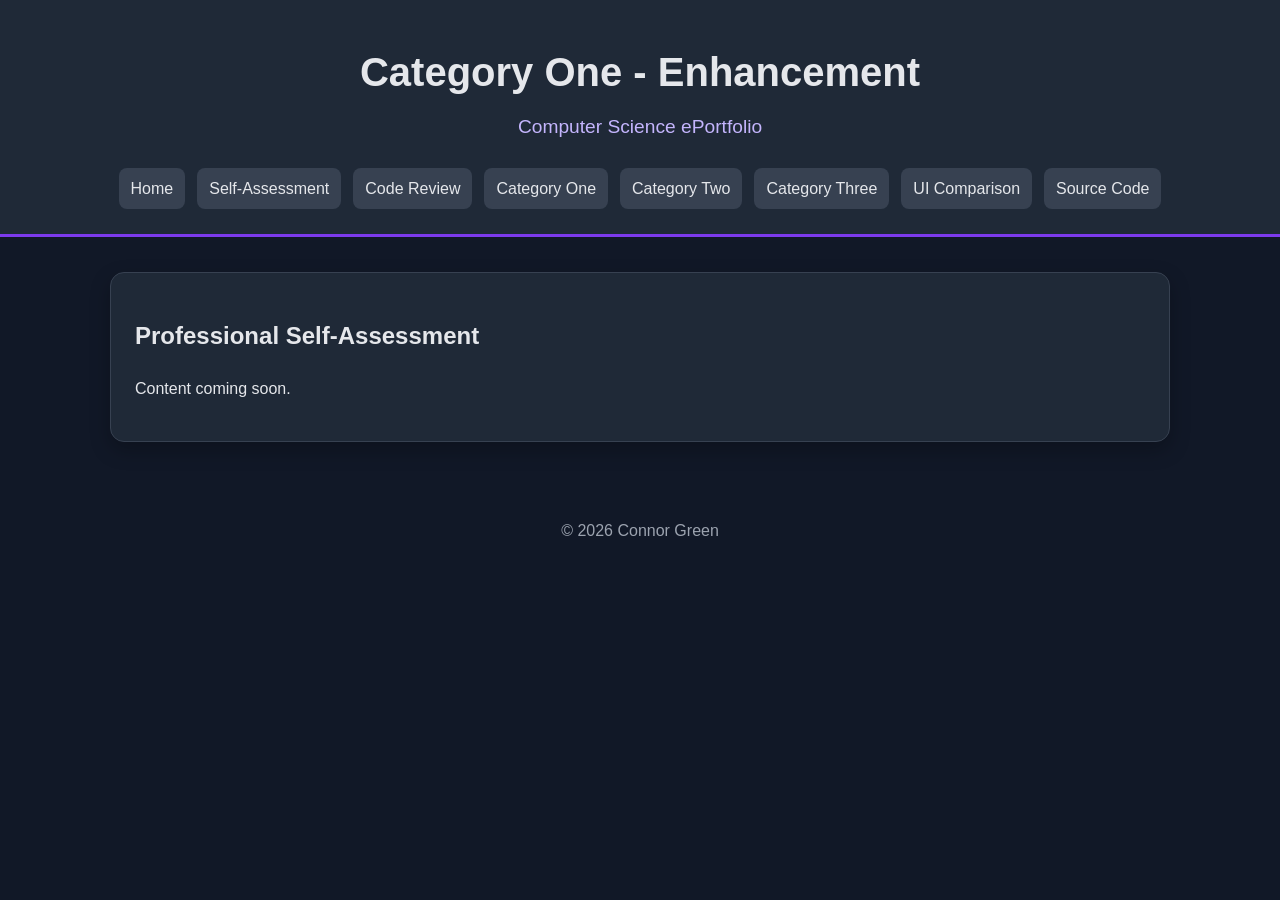
==== pages/category1.html @ 48baa5f6 "Start of ePortfolio site" ====
<!DOCTYPE html>
<html lang="en">
<head>
    <meta charset="UTF-8">
    <meta name="viewport" content="width=device-width, initial-scale=1.0">
    <title>Category One - Enhancement | Connor Green</title>
    <link rel="stylesheet" href="../assets/css/style.css">
</head>
<body>

<header class="site-header">
    <h1>Category One - Enhancement</h1>
    <p>Computer Science ePortfolio</p>

    <nav>
        <a href="../index.html">Home</a>
        <a href="self-assessment.html">Self-Assessment</a>
        <a href="code-review.html">Code Review</a>
        <a href="category1.html">Category One</a>
        <a href="category2.html">Category Two</a>
        <a href="category3.html">Category Three</a>
        <a href="ui-comparison.html">UI Comparison</a>
        <a href="source-code.html">Source Code</a>
    </nav>
</header>

<main class="container">
    <section class="card">
        <h2>Professional Self-Assessment</h2>

        <p>
            Content coming soon.
        </p>
    </section>
</main>

<footer>
    <p>&copy; 2026 Connor Green</p>
</footer>

</body>
</html>
---- assets/css/style.css ----
* {
    box-sizing: border-box;
}

body {
    margin: 0;
    font-family: Arial, Helvetica, sans-serif;
    background: #111827;
    color: #e5e7eb;
    line-height: 1.6;
}

.site-header {
    text-align: center;
    padding: 40px 20px 25px;
    background: #1f2937;
    border-bottom: 3px solid #7c3aed;
}

.site-header h1 {
    margin: 0;
    font-size: 2.5rem;
}

.site-header p {
    margin: 8px 0 25px;
    color: #c4b5fd;
    font-size: 1.2rem;
}

nav {
    display: flex;
    flex-wrap: wrap;
    justify-content: center;
    gap: 12px;
}

nav a {
    color: #e5e7eb;
    text-decoration: none;
    padding: 8px 12px;
    border-radius: 8px;
    background: #374151;
}

nav a:hover {
    background: #7c3aed;
}

.container {
    max-width: 1100px;
    margin: 0 auto;
    padding: 35px 20px;
}

.card {
    background: #1f2937;
    border: 1px solid #374151;
    border-radius: 14px;
    padding: 24px;
    box-shadow: 0 8px 20px rgba(0, 0, 0, 0.25);
}

.hero {
    margin-bottom: 28px;
}

.hero h2,
.card h3 {
    margin-top: 0;
    color: #c4b5fd;
}

.grid {
    display: grid;
    grid-template-columns: repeat(auto-fit, minmax(260px, 1fr));
    gap: 20px;
}

.link-card {
    color: #e5e7eb;
    text-decoration: none;
    transition: transform 0.2s ease, border-color 0.2s ease;
}

.link-card:hover {
    transform: translateY(-4px);
    border-color: #7c3aed;
}

footer {
    text-align: center;
    padding: 25px;
    color: #9ca3af;
}
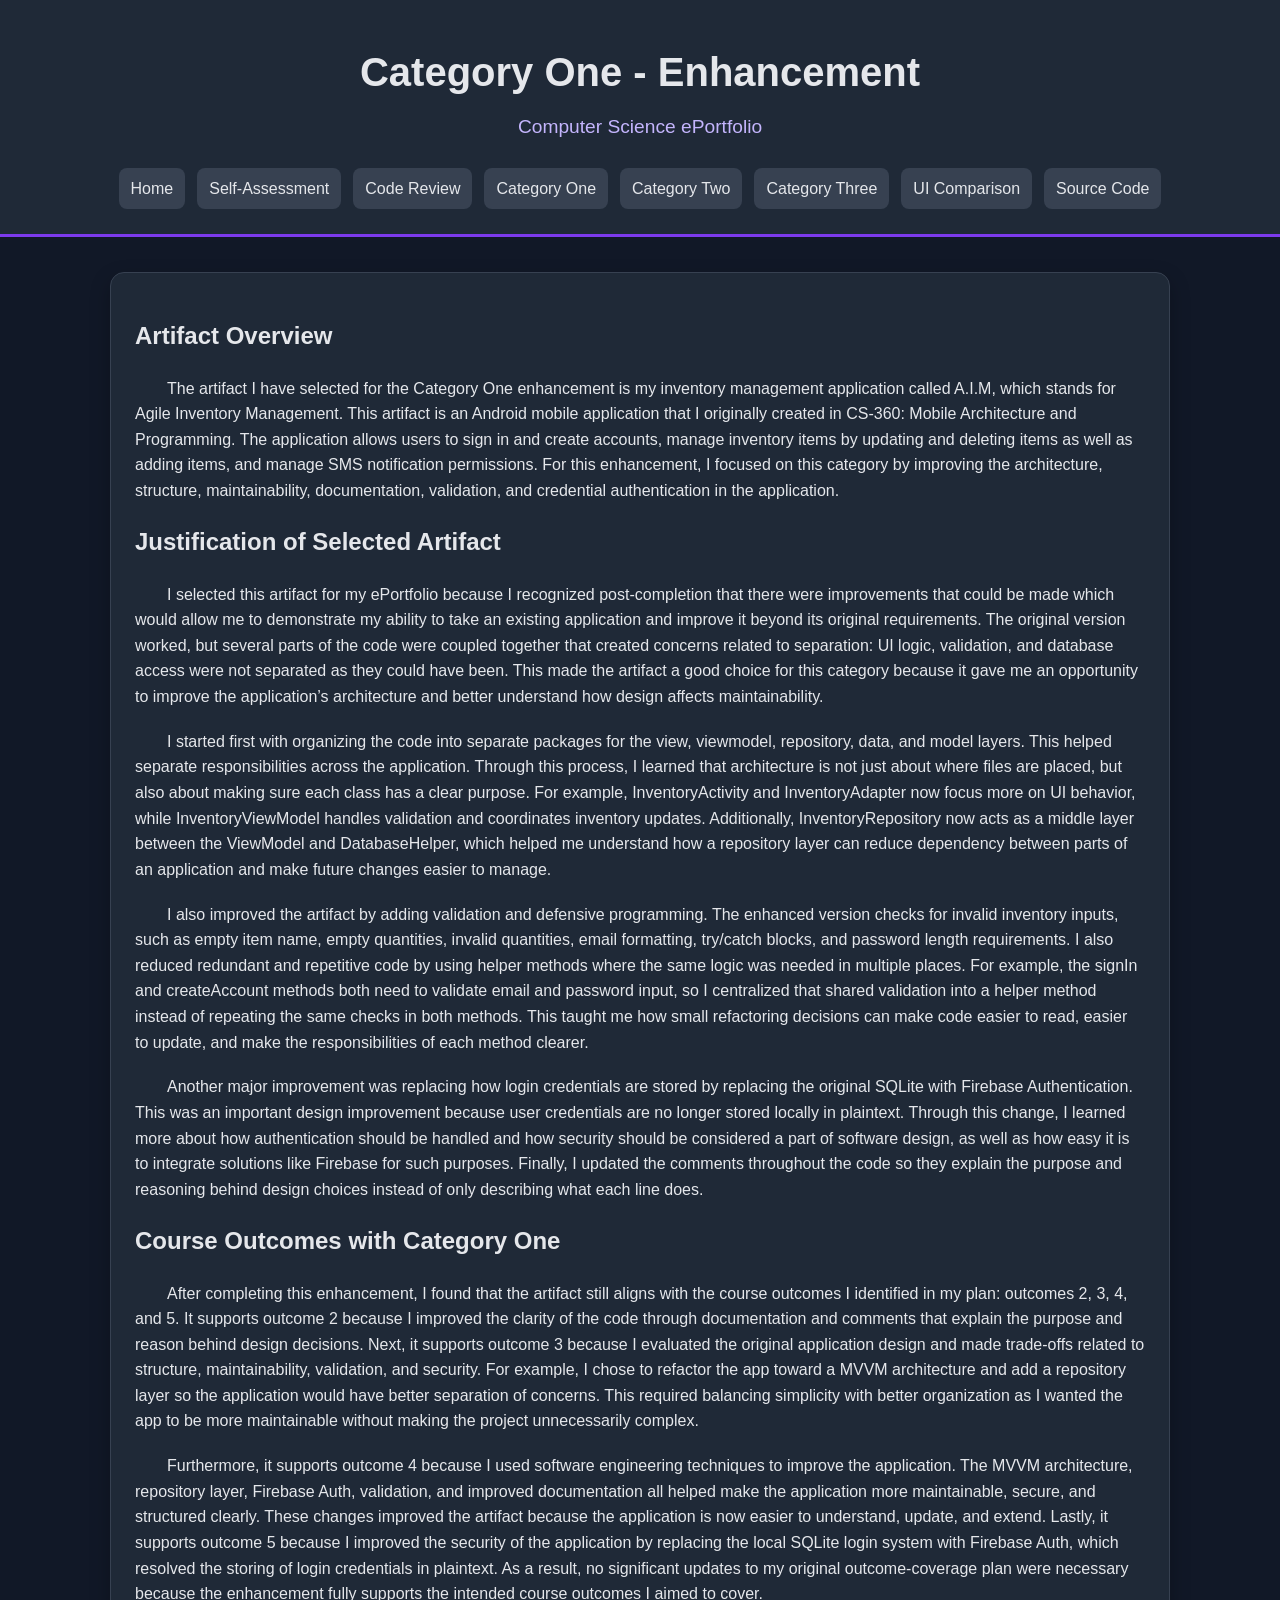
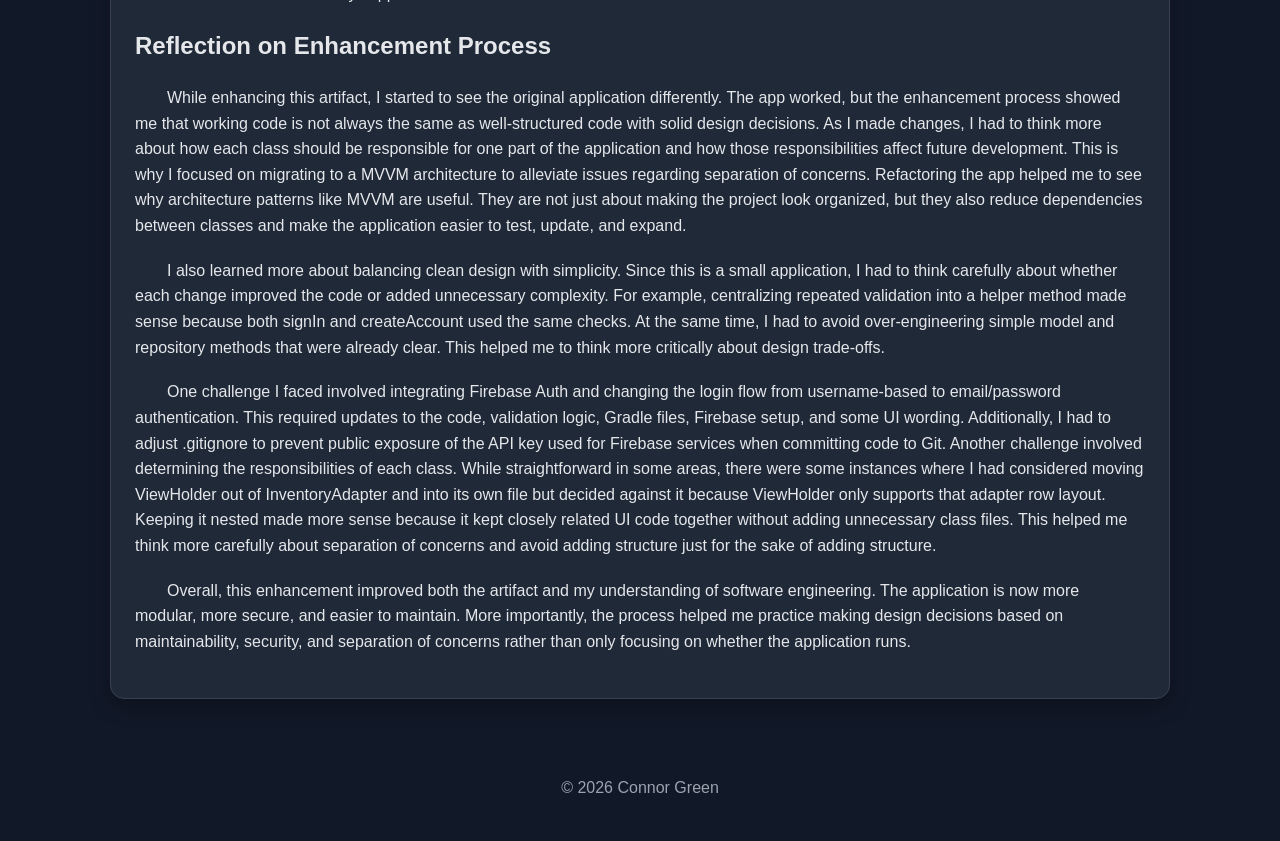
==== commit c40a6f28: "Published self-assessment, narrratives, code reivew, and source code." ====
--- a/pages/category1.html
+++ b/pages/category1.html
@@ -25,13 +25,63 @@
 </header>
 
 <main class="container">
+
     <section class="card">
-        <h2>Professional Self-Assessment</h2>
+
+        <h2>Artifact Overview</h2>
 
         <p>
-            Content coming soon.
+            The artifact I have selected for the Category One enhancement is my inventory management application called A.I.M, which stands for Agile Inventory Management. This artifact is an Android mobile application that I originally created in CS-360: Mobile Architecture and Programming. The application allows users to sign in and create accounts, manage inventory items by updating and deleting items as well as adding items, and manage SMS notification permissions. For this enhancement, I focused on this category by improving the architecture, structure, maintainability, documentation, validation, and credential authentication in the application.
         </p>
+
+        <h2>Justification of Selected Artifact</h2>
+
+        <p>
+            I selected this artifact for my ePortfolio because I recognized post-completion that there were improvements that could be made which would allow me to demonstrate my ability to take an existing application and improve it beyond its original requirements. The original version worked, but several parts of the code were coupled together that created concerns related to separation: UI logic, validation, and database access were not separated as they could have been. This made the artifact a good choice for this category because it gave me an opportunity to improve the application’s architecture and better understand how design affects maintainability.
+        </p>
+
+        <p>
+            I started first with organizing the code into separate packages for the view, viewmodel, repository, data, and model layers. This helped separate responsibilities across the application. Through this process, I learned that architecture is not just about where files are placed, but also about making sure each class has a clear purpose. For example, InventoryActivity and InventoryAdapter now focus more on UI behavior, while InventoryViewModel handles validation and coordinates inventory updates. Additionally, InventoryRepository now acts as a middle layer between the ViewModel and DatabaseHelper, which helped me understand how a repository layer can reduce dependency between parts of an application and make future changes easier to manage.
+        </p>
+
+        <p>
+            I also improved the artifact by adding validation and defensive programming. The enhanced version checks for invalid inventory inputs, such as empty item name, empty quantities, invalid quantities, email formatting, try/catch blocks, and password length requirements. I also reduced redundant and repetitive code by using helper methods where the same logic was needed in multiple places. For example, the signIn and createAccount methods both need to validate email and password input, so I centralized that shared validation into a helper method instead of repeating the same checks in both methods. This taught me how small refactoring decisions can make code easier to read, easier to update, and make the responsibilities of each method clearer.
+        </p>
+
+        <p>
+            Another major improvement was replacing how login credentials are stored by replacing the original SQLite with Firebase Authentication. This was an important design improvement because user credentials are no longer stored locally in plaintext. Through this change, I learned more about how authentication should be handled and how security should be considered a part of software design, as well as how easy it is to integrate solutions like Firebase for such purposes. Finally, I updated the comments throughout the code so they explain the purpose and reasoning behind design choices instead of only describing what each line does.
+        </p>
+
+        <h2>Course Outcomes with Category One</h2>
+
+        <p>
+            After completing this enhancement, I found that the artifact still aligns with the course outcomes I identified in my plan: outcomes 2, 3, 4, and 5. It supports outcome 2 because I improved the clarity of the code through documentation and comments that explain the purpose and reason behind design decisions. Next, it supports outcome 3 because I evaluated the original application design and made trade-offs related to structure, maintainability, validation, and security. For example, I chose to refactor the app toward a MVVM architecture and add a repository layer so the application would have better separation of concerns. This required balancing simplicity with better organization as I wanted the app to be more maintainable without making the project unnecessarily complex.
+        </p>
+
+        <p>
+            Furthermore, it supports outcome 4 because I used software engineering techniques to improve the application. The MVVM architecture, repository layer, Firebase Auth, validation, and improved documentation all helped make the application more maintainable, secure, and structured clearly. These changes improved the artifact because the application is now easier to understand, update, and extend. Lastly, it supports outcome 5 because I improved the security of the application by replacing the local SQLite login system with Firebase Auth, which resolved the storing of login credentials in plaintext. As a result, no significant updates to my original outcome-coverage plan were necessary because the enhancement fully supports the intended course outcomes I aimed to cover.
+        </p>
+
+        <h2>Reflection on Enhancement Process</h2>
+
+        <p>
+            While enhancing this artifact, I started to see the original application differently. The app worked, but the enhancement process showed me that working code is not always the same as well-structured code with solid design decisions. As I made changes, I had to think more about how each class should be responsible for one part of the application and how those responsibilities affect future development. This is why I focused on migrating to a MVVM architecture to alleviate issues regarding separation of concerns. Refactoring the app helped me to see why architecture patterns like MVVM are useful. They are not just about making the project look organized, but they also reduce dependencies between classes and make the application easier to test, update, and expand.
+        </p>
+
+        <p>
+            I also learned more about balancing clean design with simplicity. Since this is a small application, I had to think carefully about whether each change improved the code or added unnecessary complexity. For example, centralizing repeated validation into a helper method made sense because both signIn and createAccount used the same checks. At the same time, I had to avoid over-engineering simple model and repository methods that were already clear. This helped me to think more critically about design trade-offs.
+        </p>
+
+        <p>
+            One challenge I faced involved integrating Firebase Auth and changing the login flow from username-based to email/password authentication. This required updates to the code, validation logic, Gradle files, Firebase setup, and some UI wording. Additionally, I had to adjust .gitignore to prevent public exposure of the API key used for Firebase services when committing code to Git. Another challenge involved determining the responsibilities of each class. While straightforward in some areas, there were some instances where I had considered moving ViewHolder out of InventoryAdapter and into its own file but decided against it because ViewHolder only supports that adapter row layout. Keeping it nested made more sense because it kept closely related UI code together without adding unnecessary class files. This helped me think more carefully about separation of concerns and avoid adding structure just for the sake of adding structure.
+        </p>
+
+        <p>
+            Overall, this enhancement improved both the artifact and my understanding of software engineering. The application is now more modular, more secure, and easier to maintain. More importantly, the process helped me practice making design decisions based on maintainability, security, and separation of concerns rather than only focusing on whether the application runs.
+        </p>
+
     </section>
+
 </main>
 
 <footer>
--- a/assets/css/style.css
+++ b/assets/css/style.css
@@ -61,6 +61,11 @@
     box-shadow: 0 8px 20px rgba(0, 0, 0, 0.25);
 }
 
+.card p {
+    text-indent: 2em;
+    margin-bottom: 1.2em;
+}
+
 .hero {
     margin-bottom: 28px;
 }
@@ -92,4 +97,50 @@
     text-align: center;
     padding: 25px;
     color: #9ca3af;
+}
+
+a {
+    color: #60a5fa;
+}
+
+a:hover {
+    color: #93c5fd;
+}
+
+.image-comparison {
+    display: grid;
+    grid-template-columns: repeat(2, minmax(0, 1fr));
+    gap: 24px;
+    margin: 24px 0;
+}
+
+.single-image {
+    max-width: 480px;
+    margin: 24px auto;
+}
+
+figure {
+    margin: 0;
+    text-align: center;
+}
+
+figure img {
+    width: 100%;
+    max-height: 700px;
+    object-fit: contain;
+    border-radius: 12px;
+    border: 1px solid #374151;
+    background: #111827;
+}
+
+figcaption {
+    margin-top: 10px;
+    color: #c4b5fd;
+    font-weight: bold;
+}
+
+@media (max-width: 800px) {
+    .image-comparison {
+        grid-template-columns: 1fr;
+    }
 }
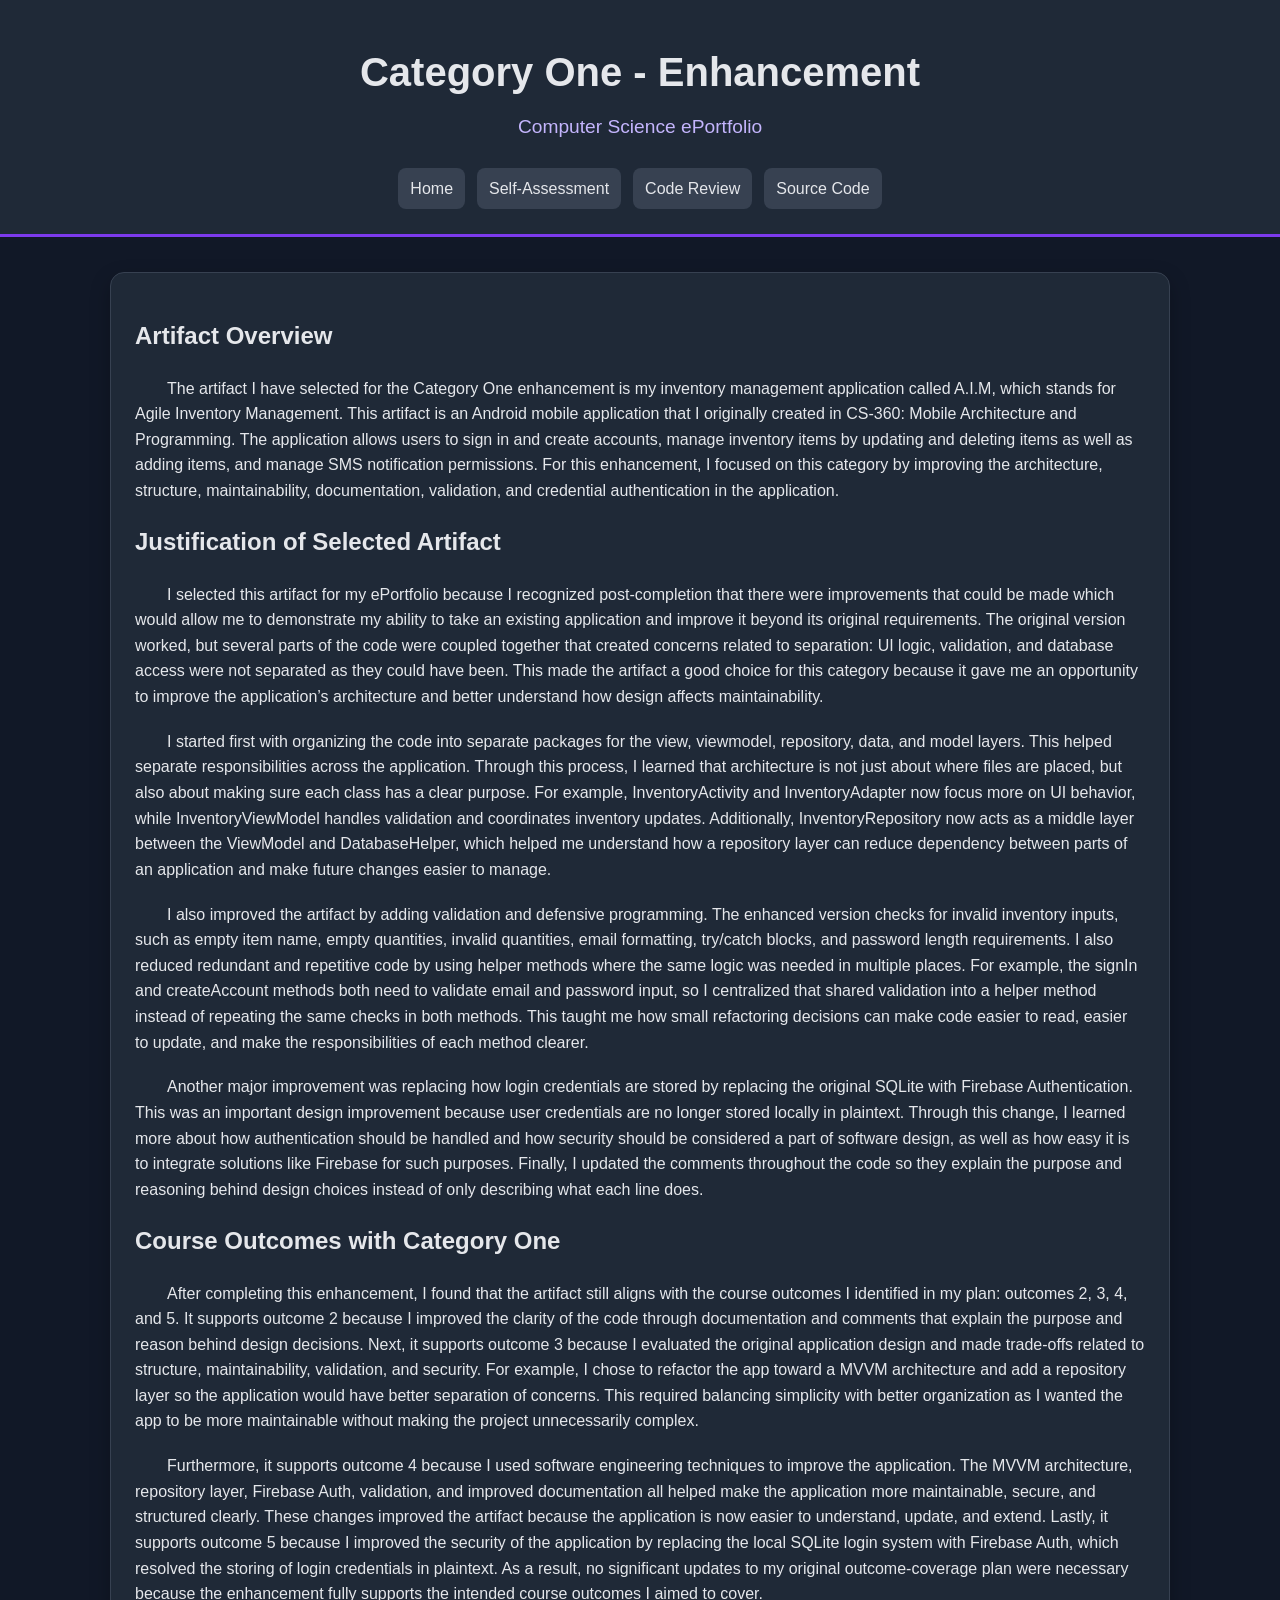
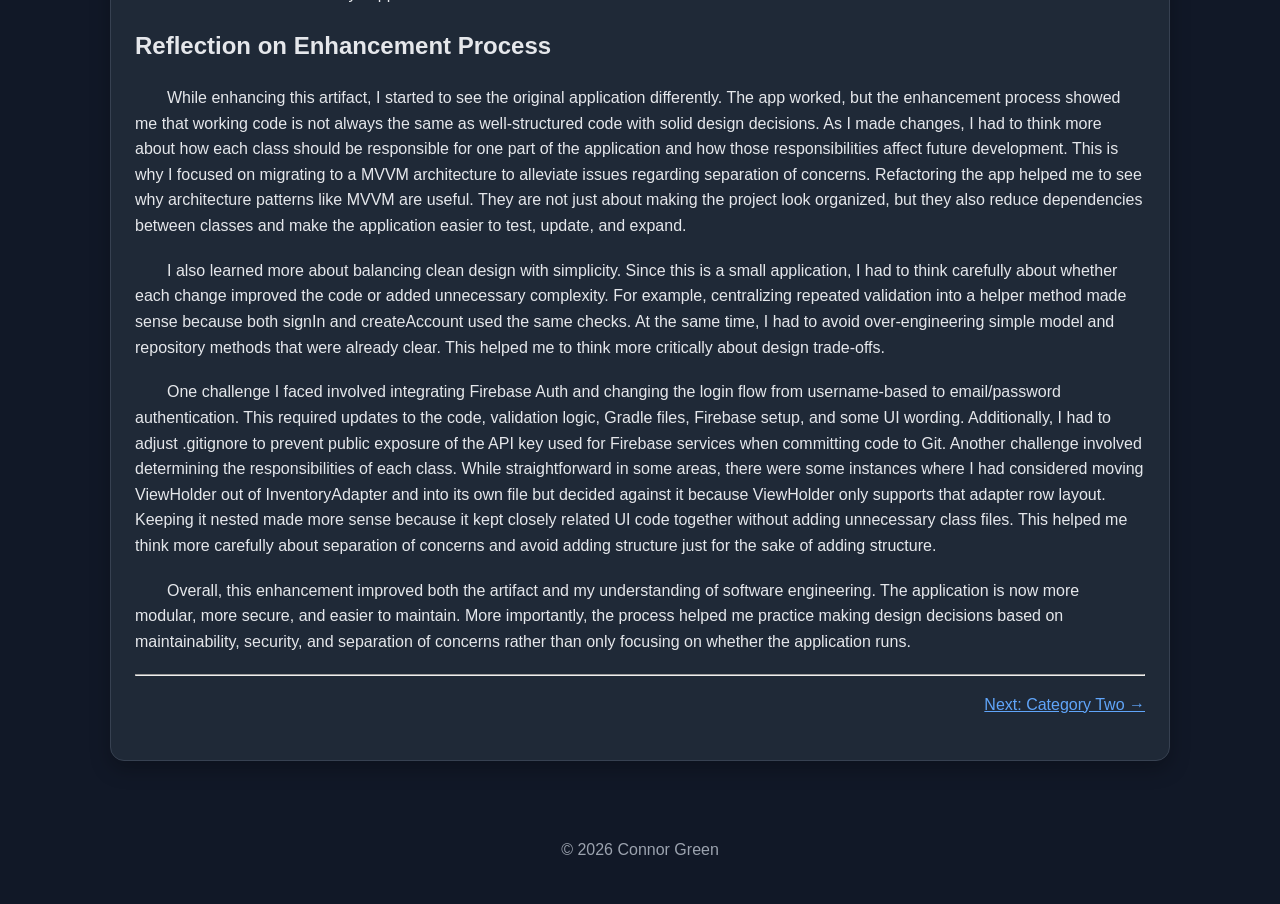
==== commit 4d61674e: "Changes to nav bar and page navigation" ====
--- a/pages/category1.html
+++ b/pages/category1.html
@@ -16,10 +16,6 @@
         <a href="../index.html">Home</a>
         <a href="self-assessment.html">Self-Assessment</a>
         <a href="code-review.html">Code Review</a>
-        <a href="category1.html">Category One</a>
-        <a href="category2.html">Category Two</a>
-        <a href="category3.html">Category Three</a>
-        <a href="ui-comparison.html">UI Comparison</a>
         <a href="source-code.html">Source Code</a>
     </nav>
 </header>
@@ -80,6 +76,12 @@
             Overall, this enhancement improved both the artifact and my understanding of software engineering. The application is now more modular, more secure, and easier to maintain. More importantly, the process helped me practice making design decisions based on maintainability, security, and separation of concerns rather than only focusing on whether the application runs.
         </p>
 
+        <hr>
+
+        <p style="text-align: right;">
+            <a href="category2.html">Next: Category Two →</a>
+        </p>
+
     </section>
 
 </main>
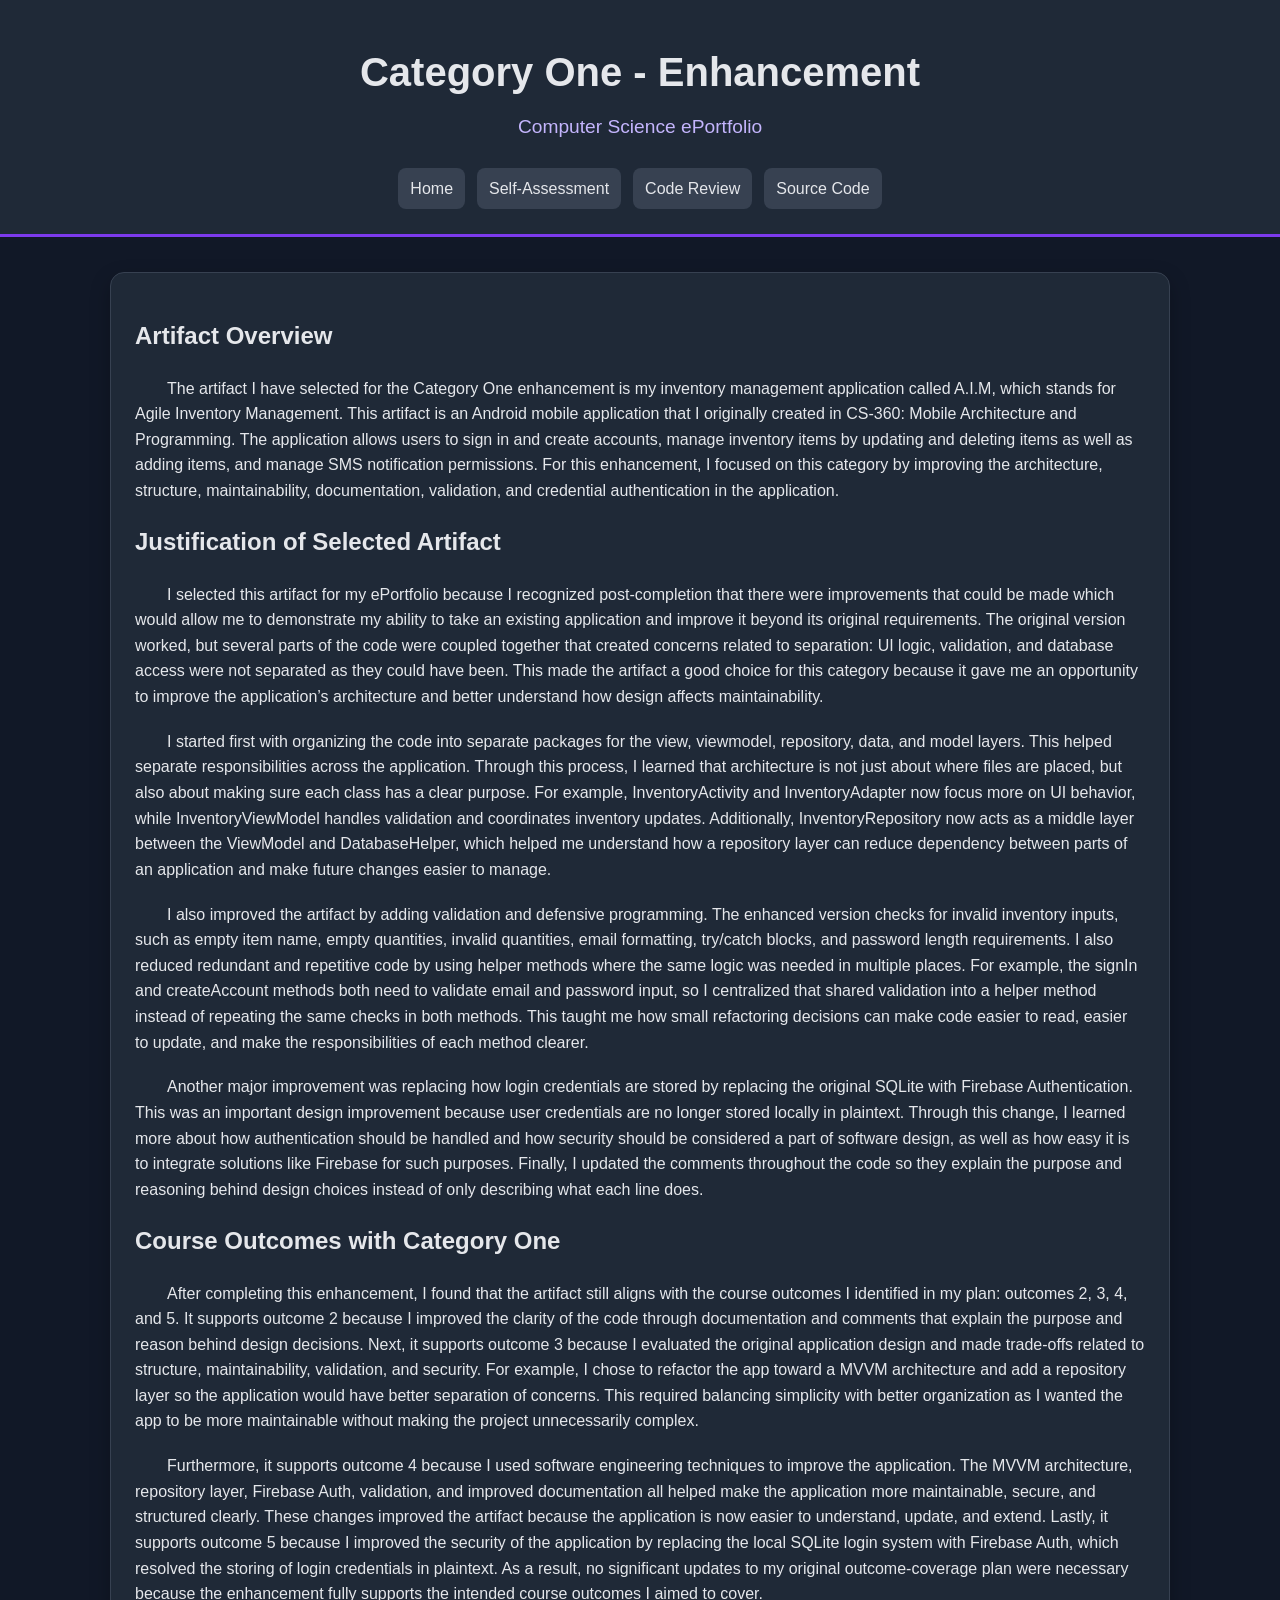
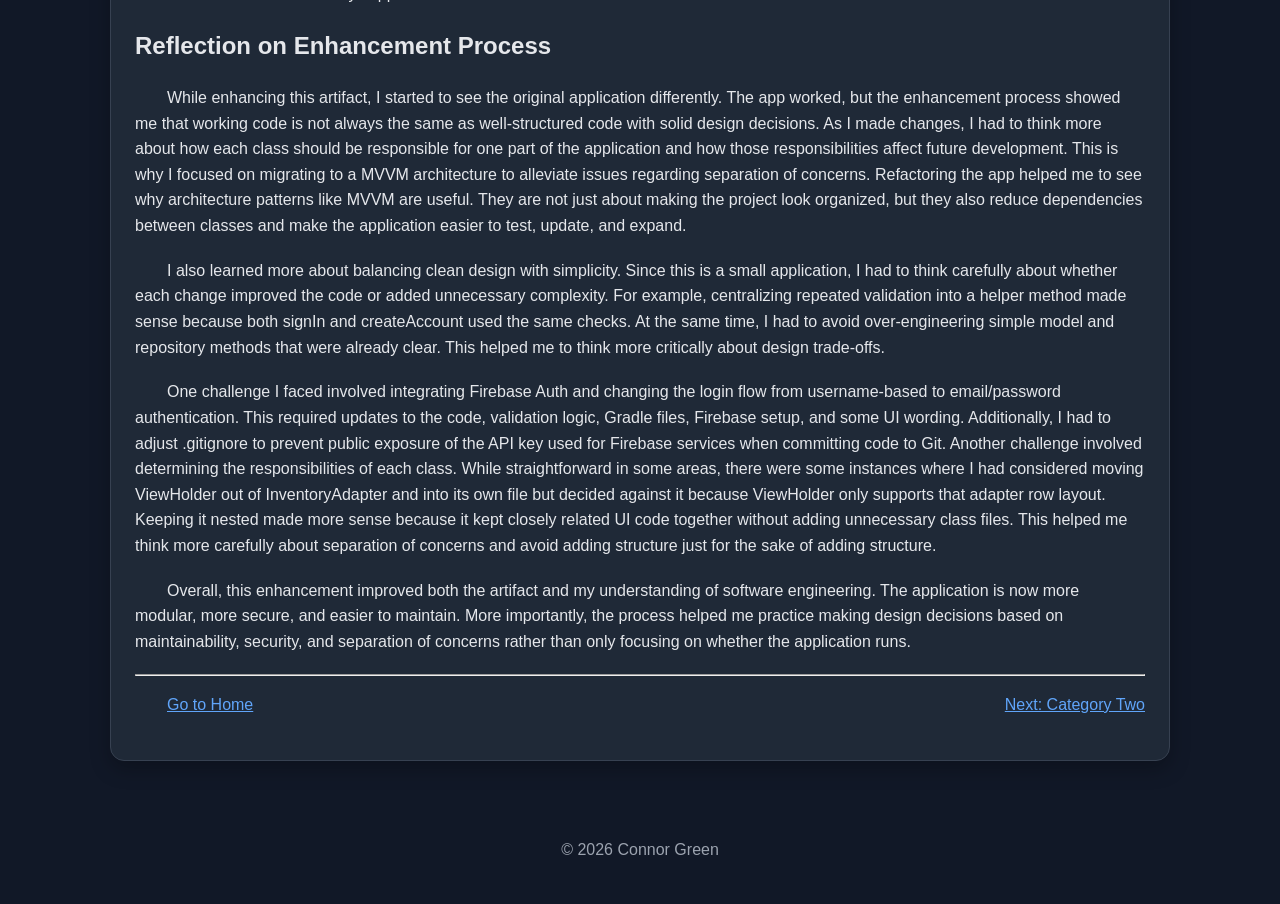
==== commit 139386b1: "More changes to navigations and general polishing" ====
--- a/pages/category1.html
+++ b/pages/category1.html
@@ -22,7 +22,7 @@
 
 <main class="container">
 
-    <section class="card">
+    <section class="card narrative">
 
         <h2>Artifact Overview</h2>
 
@@ -78,8 +78,9 @@
 
         <hr>
 
-        <p style="text-align: right;">
-            <a href="category2.html">Next: Category Two →</a>
+        <p style="display: flex; justify-content: space-between;">
+            <a href="../index.html">Go to Home</a>
+            <a href="category2.html">Next: Category Two</a>
         </p>
 
     </section>
--- a/assets/css/style.css
+++ b/assets/css/style.css
@@ -62,8 +62,13 @@
 }
 
 .card p {
+    margin-bottom: 1.2em;
+}
+
+/* Use paragraph indents only on formal written sections */
+.narrative p,
+.self-assessment p {
     text-indent: 2em;
-    margin-bottom: 1.2em;
 }
 
 .hero {
@@ -78,7 +83,7 @@
 
 .grid {
     display: grid;
-    grid-template-columns: repeat(auto-fit, minmax(260px, 1fr));
+    grid-template-columns: repeat(2, minmax(260px, 1fr));
     gap: 20px;
 }
 
@@ -140,6 +145,7 @@
 }
 
 @media (max-width: 800px) {
+    .grid,
     .image-comparison {
         grid-template-columns: 1fr;
     }
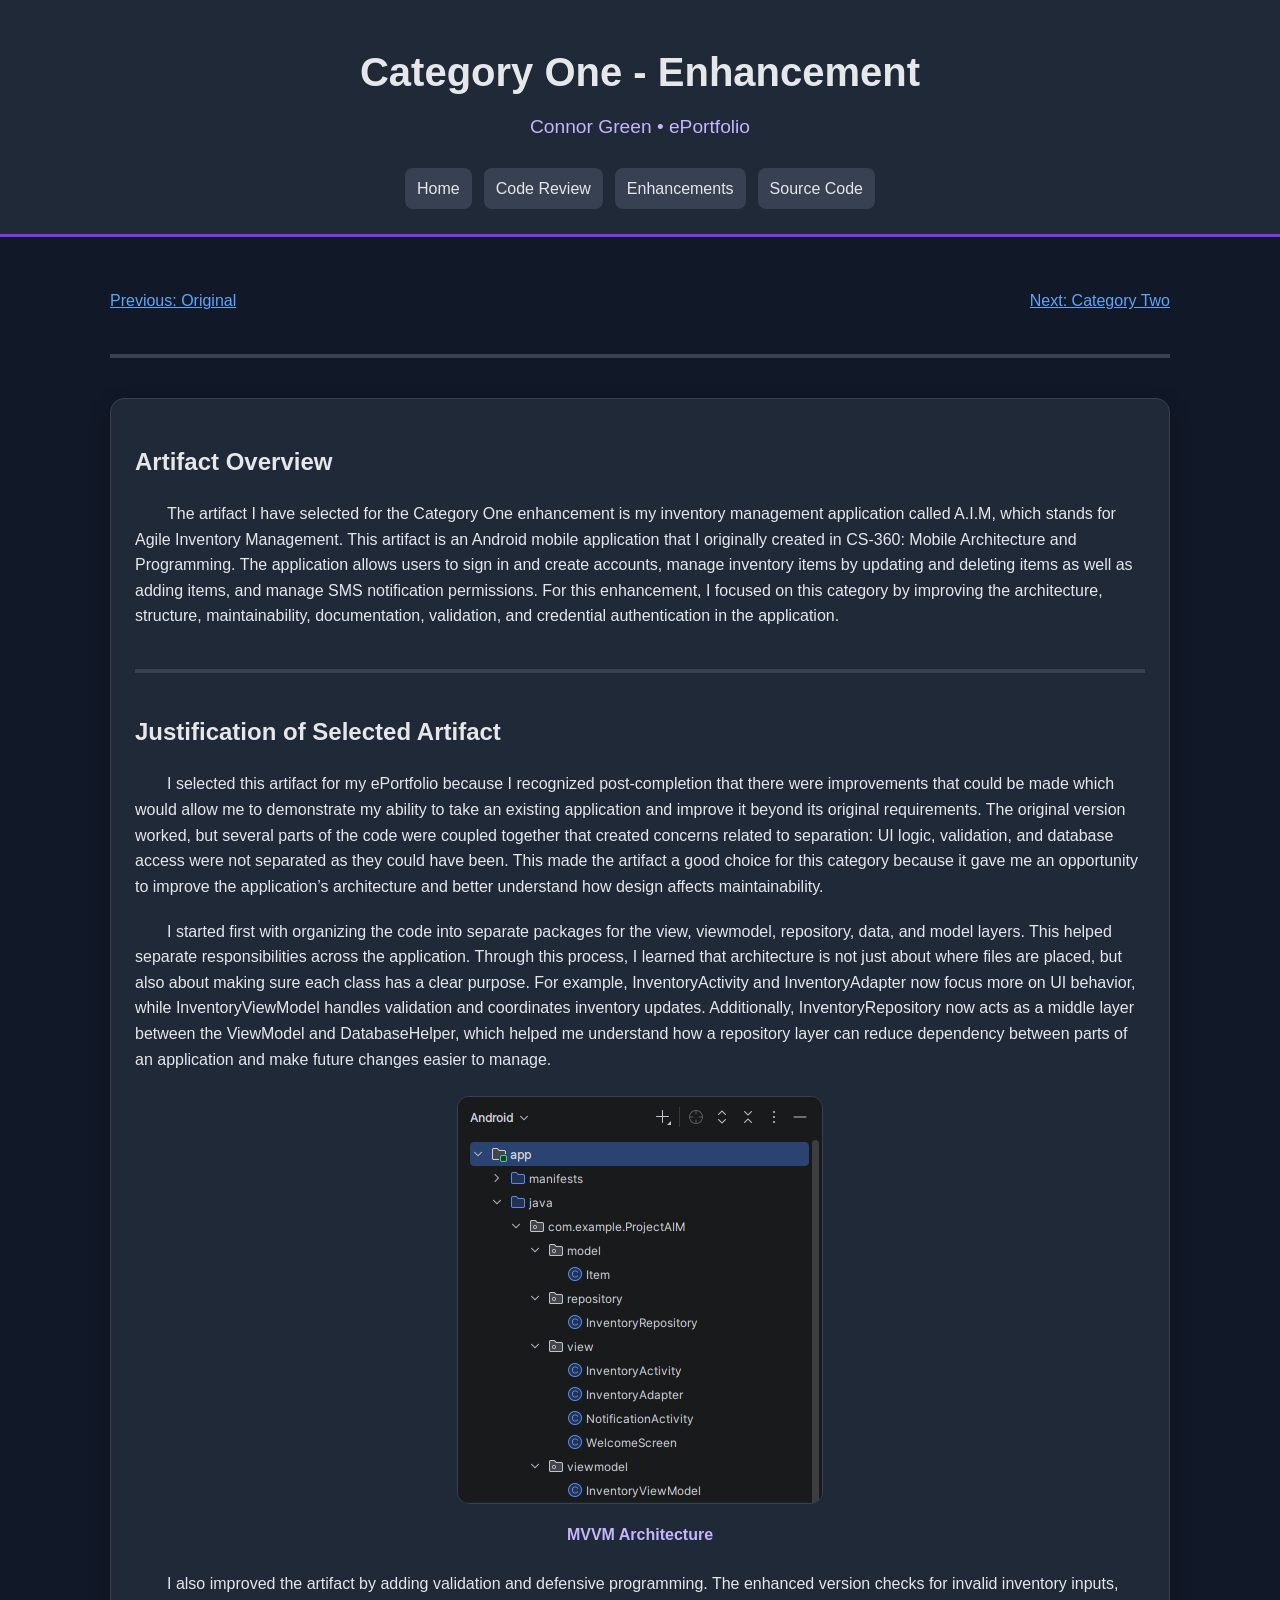
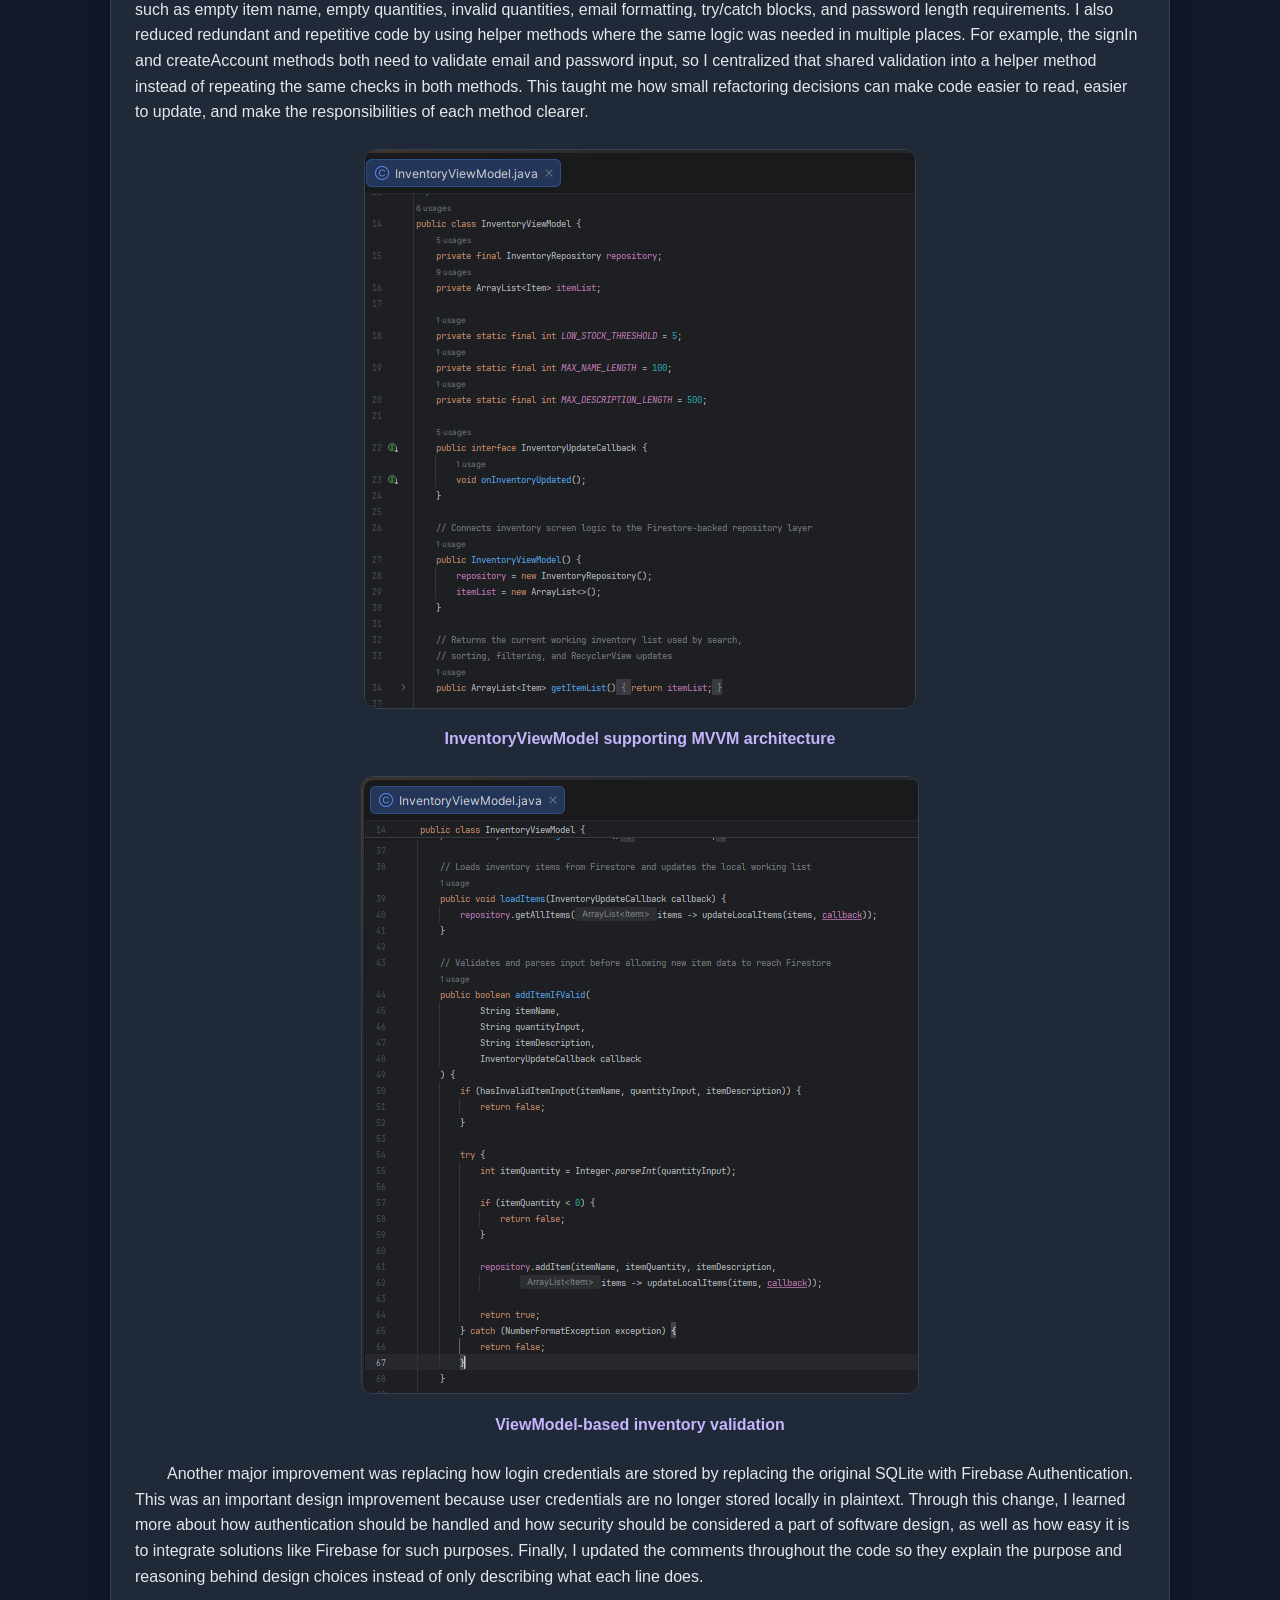
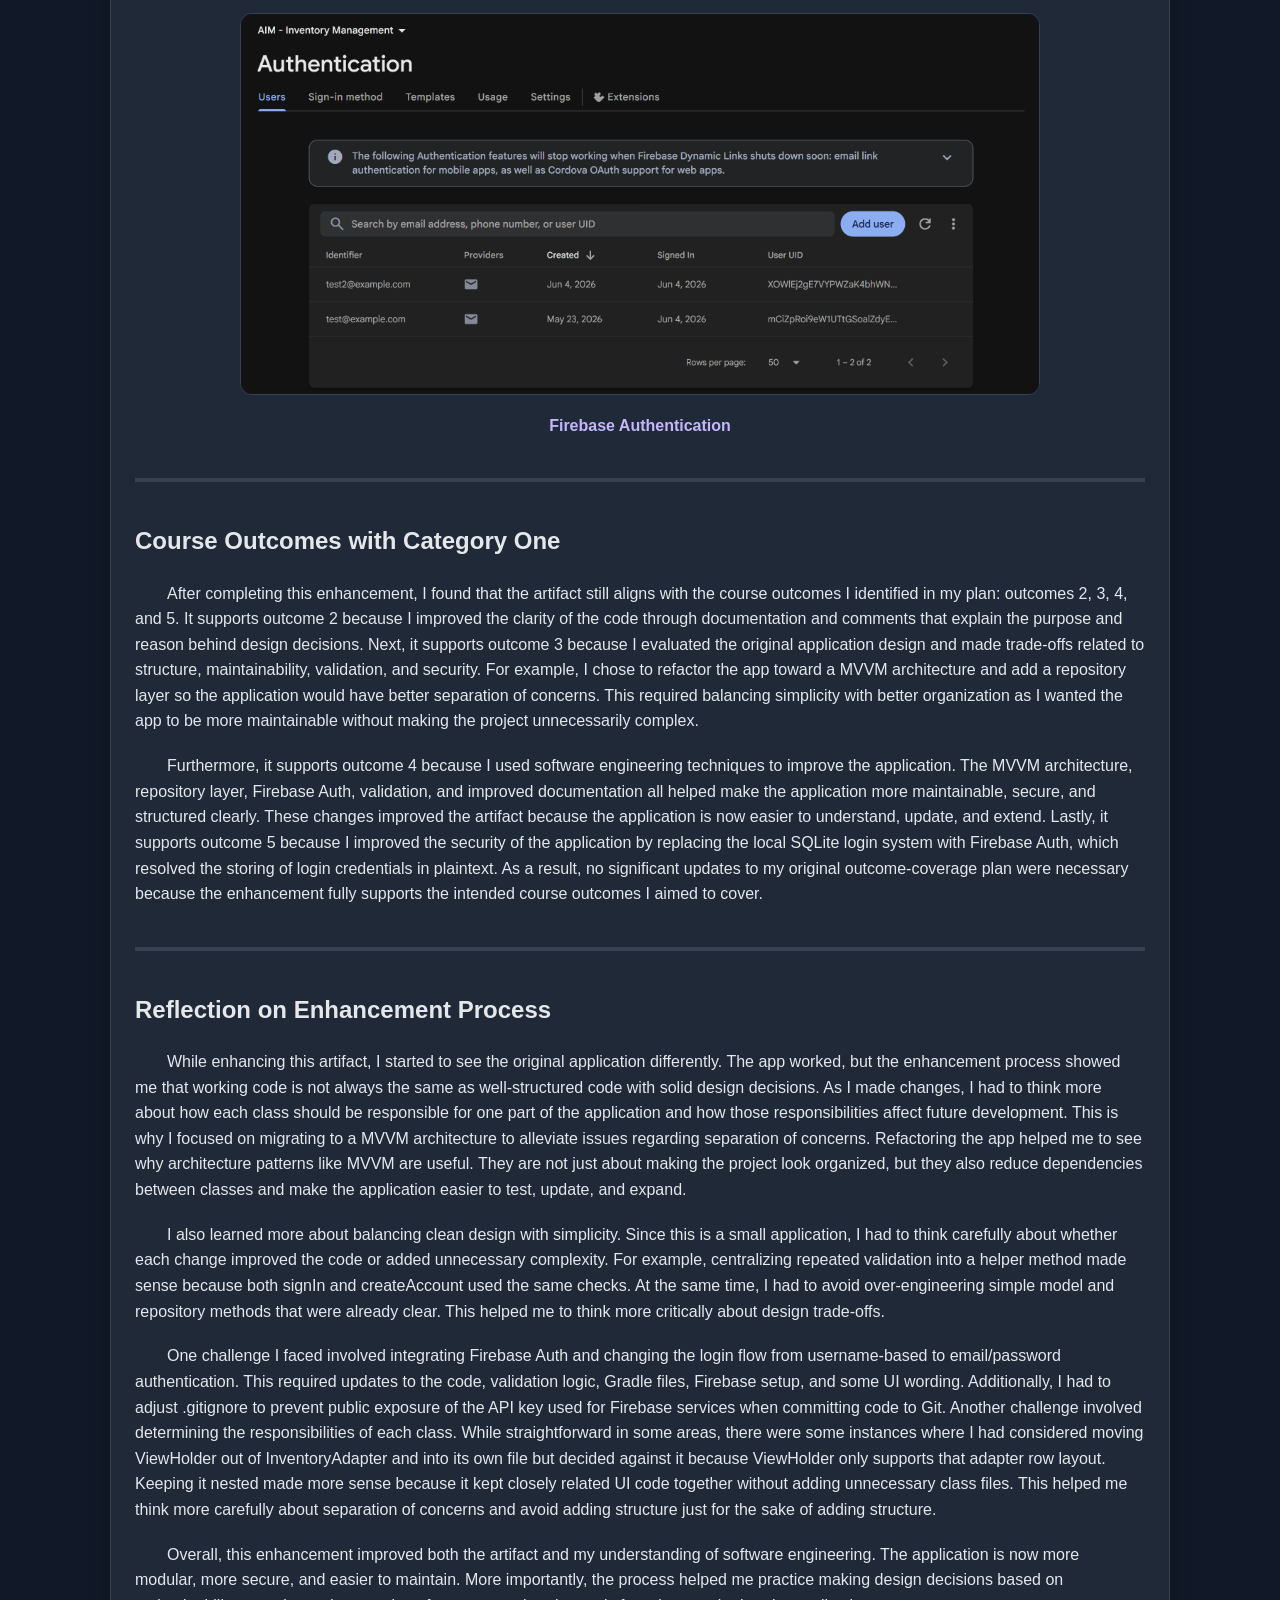
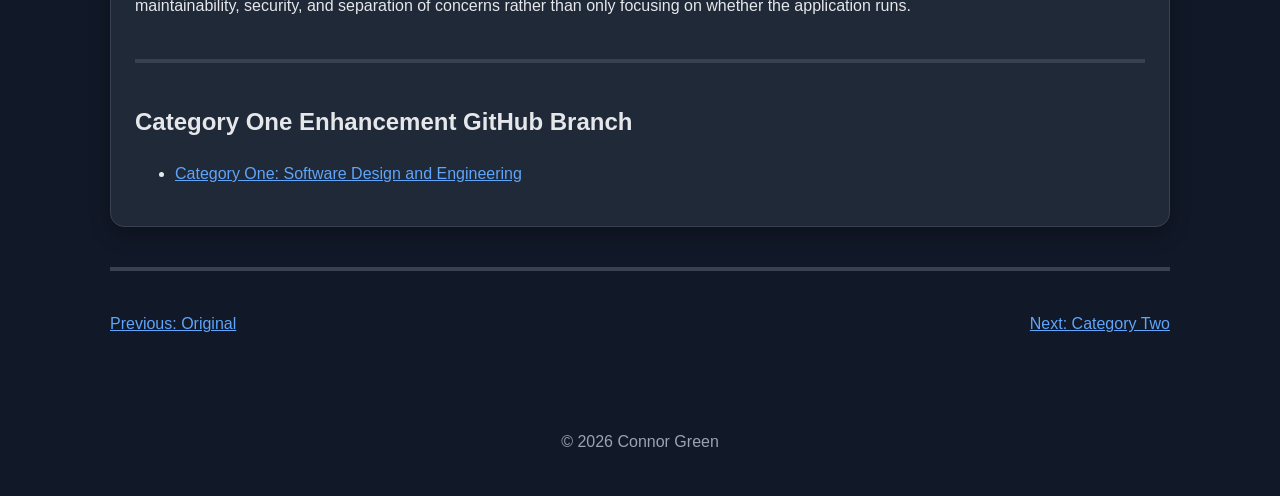
==== commit 657f390b: "Modified the layout with the self-assessment as the home page. Made navigation more intuitive. Modif" ====
--- a/pages/category1.html
+++ b/pages/category1.html
@@ -10,18 +10,27 @@
 
 <header class="site-header">
     <h1>Category One - Enhancement</h1>
-    <p>Computer Science ePortfolio</p>
+    <p>Connor Green &bull; ePortfolio</p>
 
     <nav>
         <a href="../index.html">Home</a>
-        <a href="self-assessment.html">Self-Assessment</a>
         <a href="code-review.html">Code Review</a>
+        <a href="enhancement.html">Enhancements</a>
         <a href="source-code.html">Source Code</a>
     </nav>
 </header>
 
 <main class="container">
 
+    <section>
+        <p style="display: flex; justify-content: space-between;">
+            <a href="original.html">Previous: Original</a>
+            <a href="category2.html">Next: Category Two</a>
+        </p>
+
+        <hr>
+    </section>
+    
     <section class="card narrative">
 
         <h2>Artifact Overview</h2>
@@ -29,6 +38,8 @@
         <p>
             The artifact I have selected for the Category One enhancement is my inventory management application called A.I.M, which stands for Agile Inventory Management. This artifact is an Android mobile application that I originally created in CS-360: Mobile Architecture and Programming. The application allows users to sign in and create accounts, manage inventory items by updating and deleting items as well as adding items, and manage SMS notification permissions. For this enhancement, I focused on this category by improving the architecture, structure, maintainability, documentation, validation, and credential authentication in the application.
         </p>
+
+        <hr>
 
         <h2>Justification of Selected Artifact</h2>
 
@@ -40,13 +51,43 @@
             I started first with organizing the code into separate packages for the view, viewmodel, repository, data, and model layers. This helped separate responsibilities across the application. Through this process, I learned that architecture is not just about where files are placed, but also about making sure each class has a clear purpose. For example, InventoryActivity and InventoryAdapter now focus more on UI behavior, while InventoryViewModel handles validation and coordinates inventory updates. Additionally, InventoryRepository now acts as a middle layer between the ViewModel and DatabaseHelper, which helped me understand how a repository layer can reduce dependency between parts of an application and make future changes easier to manage.
         </p>
 
+        <div class="screenshot">
+            <figure>
+                <img src="../assets/images/category1/MVVM.png" alt="MVVM">
+                <figcaption>MVVM Architecture</figcaption>
+            </figure>
+        </div>
+
         <p>
             I also improved the artifact by adding validation and defensive programming. The enhanced version checks for invalid inventory inputs, such as empty item name, empty quantities, invalid quantities, email formatting, try/catch blocks, and password length requirements. I also reduced redundant and repetitive code by using helper methods where the same logic was needed in multiple places. For example, the signIn and createAccount methods both need to validate email and password input, so I centralized that shared validation into a helper method instead of repeating the same checks in both methods. This taught me how small refactoring decisions can make code easier to read, easier to update, and make the responsibilities of each method clearer.
         </p>
 
+        <div class="screenshot">
+            <figure>
+                <img src="../assets/images/category1/IVM1.png" alt="InventoryViewModel">
+                <figcaption>InventoryViewModel supporting MVVM architecture</figcaption>
+            </figure>
+        </div>
+
+        <div class="screenshot">
+            <figure>
+                <img src="../assets/images/category1/IVM2.png" alt="InventoryViewModel">
+                <figcaption>ViewModel-based inventory validation</figcaption>
+            </figure>
+        </div>
+
         <p>
             Another major improvement was replacing how login credentials are stored by replacing the original SQLite with Firebase Authentication. This was an important design improvement because user credentials are no longer stored locally in plaintext. Through this change, I learned more about how authentication should be handled and how security should be considered a part of software design, as well as how easy it is to integrate solutions like Firebase for such purposes. Finally, I updated the comments throughout the code so they explain the purpose and reasoning behind design choices instead of only describing what each line does.
         </p>
+
+        <div class="screenshot">
+            <figure>
+                <img src="../assets/images/category1/FireAuth.png" alt="Firebase Authentication">
+                <figcaption>Firebase Authentication</figcaption>
+            </figure>
+        </div>
+
+        <hr>
 
         <h2>Course Outcomes with Category One</h2>
 
@@ -57,6 +98,8 @@
         <p>
             Furthermore, it supports outcome 4 because I used software engineering techniques to improve the application. The MVVM architecture, repository layer, Firebase Auth, validation, and improved documentation all helped make the application more maintainable, secure, and structured clearly. These changes improved the artifact because the application is now easier to understand, update, and extend. Lastly, it supports outcome 5 because I improved the security of the application by replacing the local SQLite login system with Firebase Auth, which resolved the storing of login credentials in plaintext. As a result, no significant updates to my original outcome-coverage plan were necessary because the enhancement fully supports the intended course outcomes I aimed to cover.
         </p>
+
+        <hr>
 
         <h2>Reflection on Enhancement Process</h2>
 
@@ -78,11 +121,25 @@
 
         <hr>
 
+        <h2>Category One Enhancement GitHub Branch</h2>
+
+        <ul>
+            <li>
+                <a href="https://github.com/Apollo769/AIM-Android-App/tree/category1" target="_blank">
+                    Category One: Software Design and Engineering
+                </a>
+            </li>
+        </ul>
+
+    </section>
+
+    <section>
+        <hr>
+
         <p style="display: flex; justify-content: space-between;">
-            <a href="../index.html">Go to Home</a>
+            <a href="original.html">Previous: Original</a>
             <a href="category2.html">Next: Category Two</a>
         </p>
-
     </section>
 
 </main>
--- a/assets/css/style.css
+++ b/assets/css/style.css
@@ -65,7 +65,6 @@
     margin-bottom: 1.2em;
 }
 
-/* Use paragraph indents only on formal written sections */
 .narrative p,
 .self-assessment p {
     text-indent: 2em;
@@ -85,6 +84,13 @@
     display: grid;
     grid-template-columns: repeat(2, minmax(260px, 1fr));
     gap: 20px;
+}
+
+.grid .link-card:last-child:nth-child(odd) {
+    grid-column: 1 / -1;
+    max-width: 520px;
+    justify-self: center;
+    width: 100%;
 }
 
 .link-card {
@@ -144,6 +150,26 @@
     font-weight: bold;
 }
 
+.screenshot {
+    display: flex;
+    justify-content: center;
+    margin: 24px 0;
+}
+
+.screenshot img {
+    max-width: 800px;
+    width: 100%;
+    height: auto;
+    border-radius: 12px;
+    border: 1px solid #374151;
+}
+
+hr {
+    border: none;
+    border-top: 4px solid #374151;
+    margin: 40px 0;
+}
+
 @media (max-width: 800px) {
     .grid,
     .image-comparison {
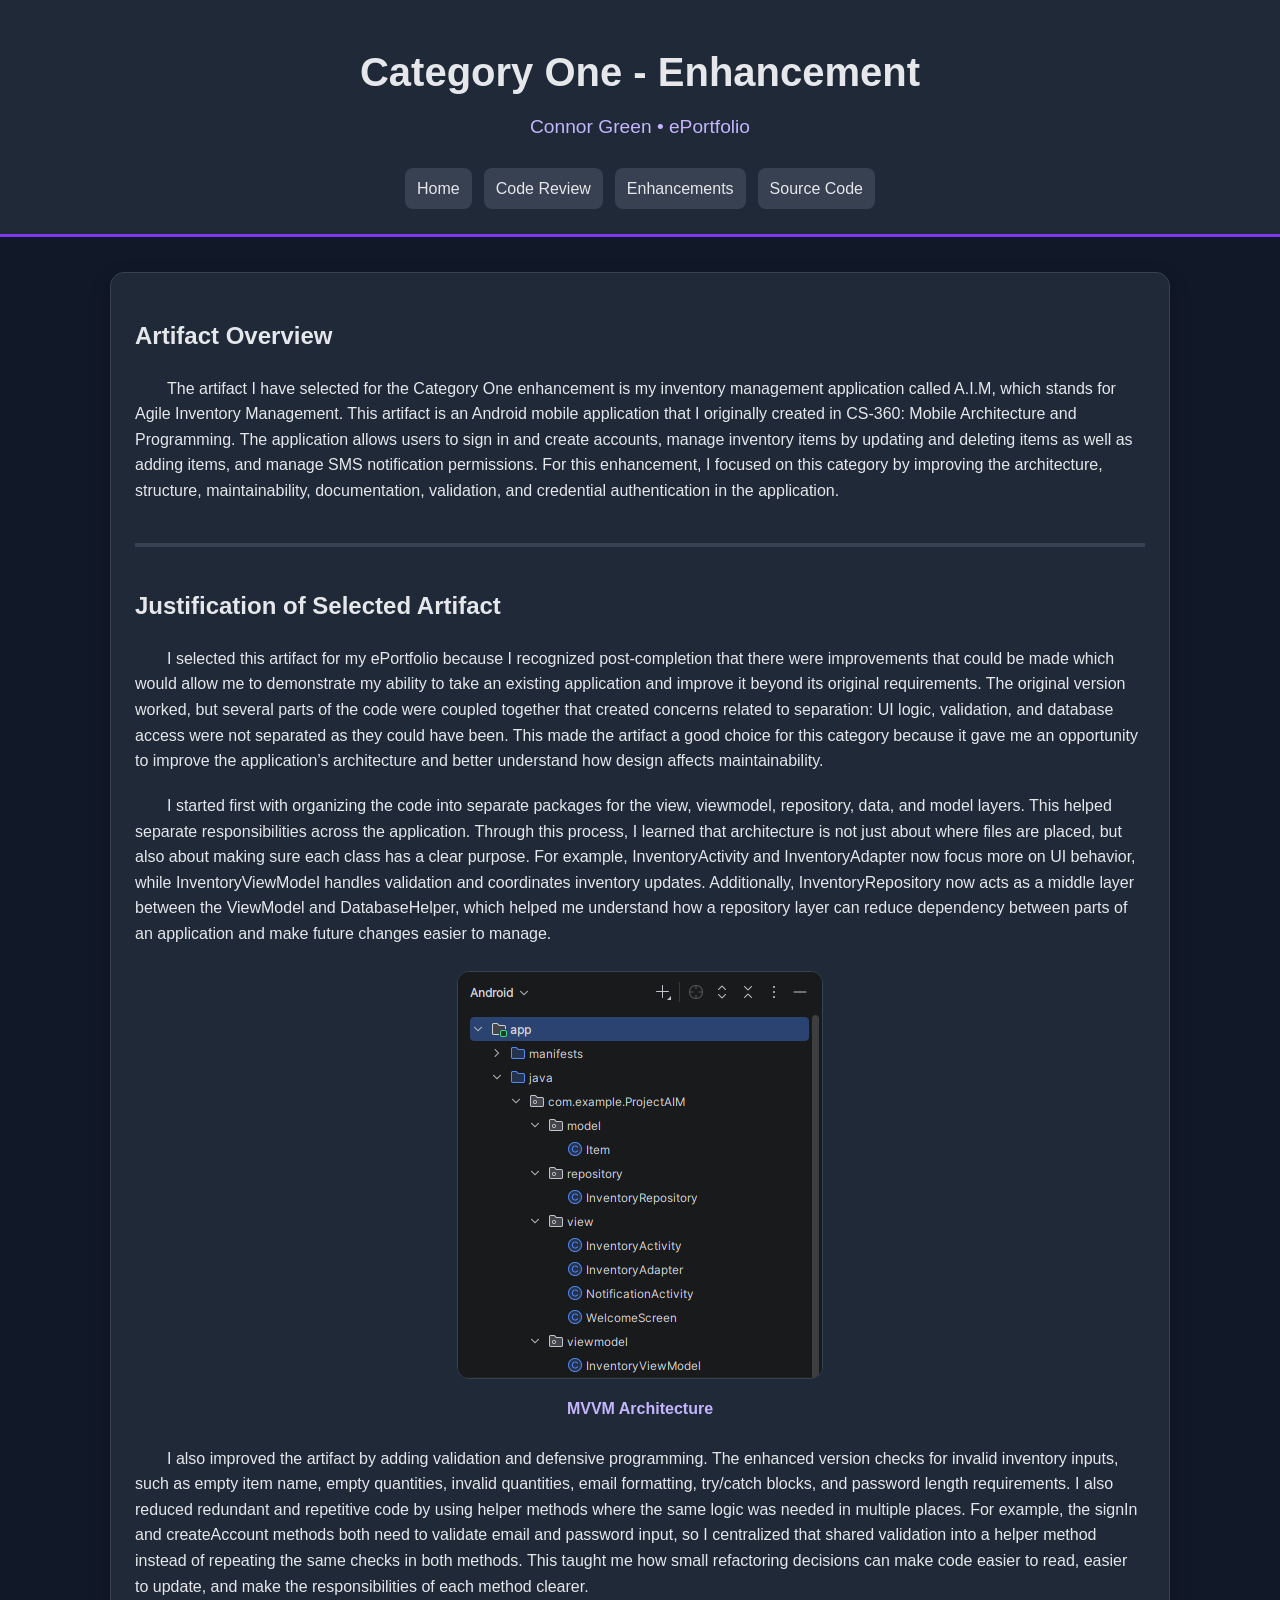
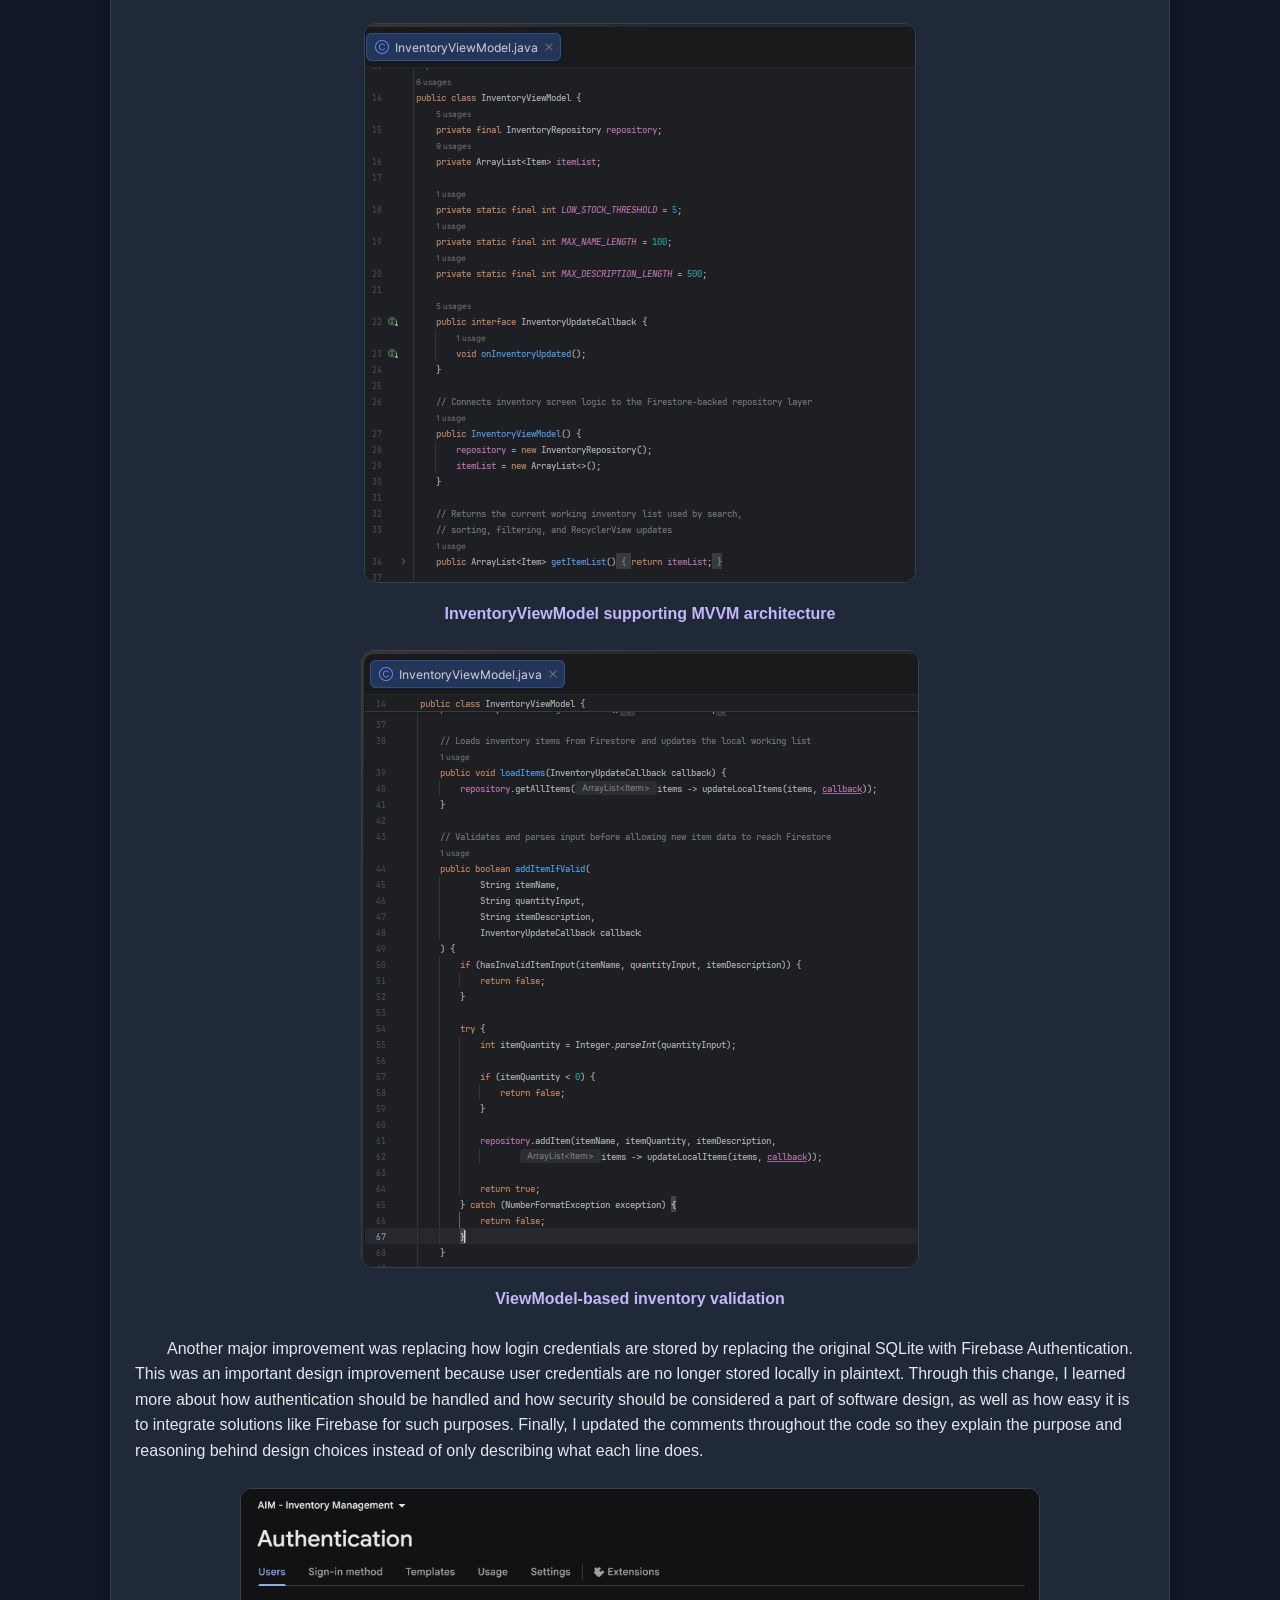
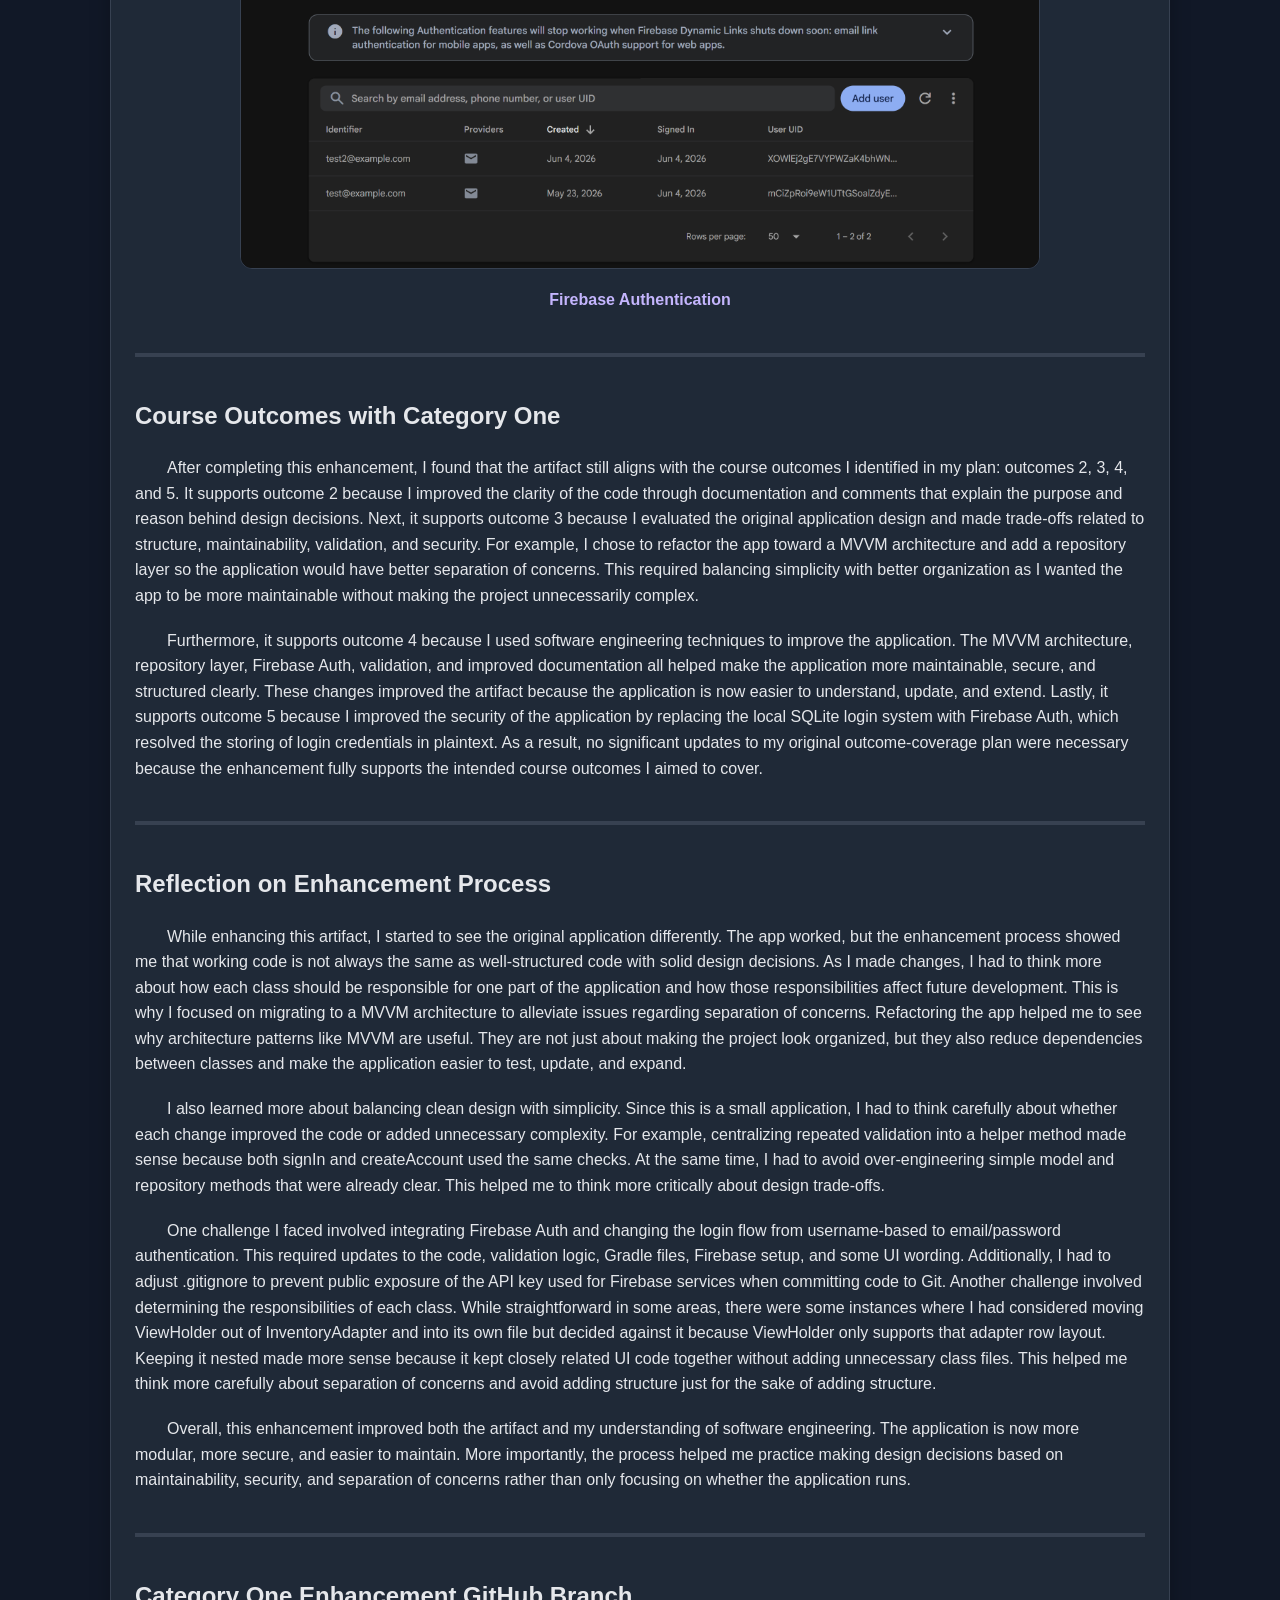
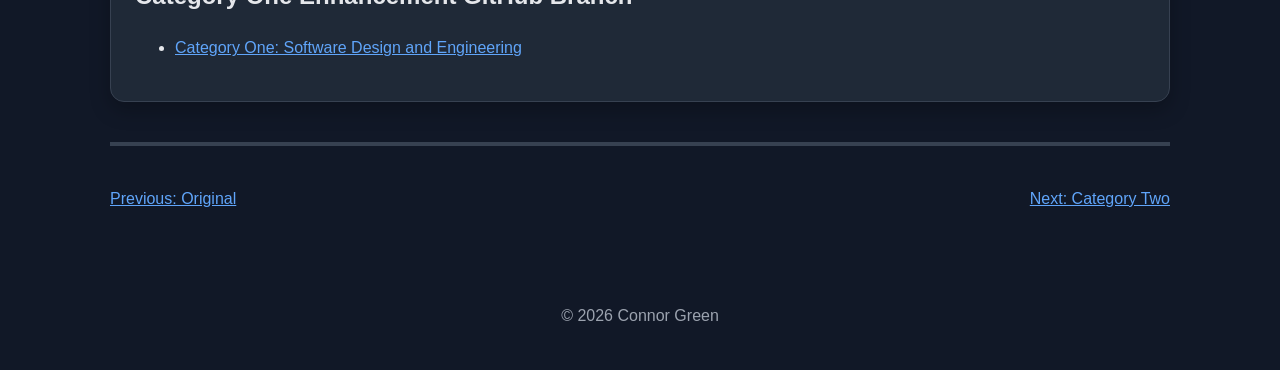
==== commit 25e50102: "Changes to navigation" ====
--- a/pages/category1.html
+++ b/pages/category1.html
@@ -21,15 +21,6 @@
 </header>
 
 <main class="container">
-
-    <section>
-        <p style="display: flex; justify-content: space-between;">
-            <a href="original.html">Previous: Original</a>
-            <a href="category2.html">Next: Category Two</a>
-        </p>
-
-        <hr>
-    </section>
     
     <section class="card narrative">
 
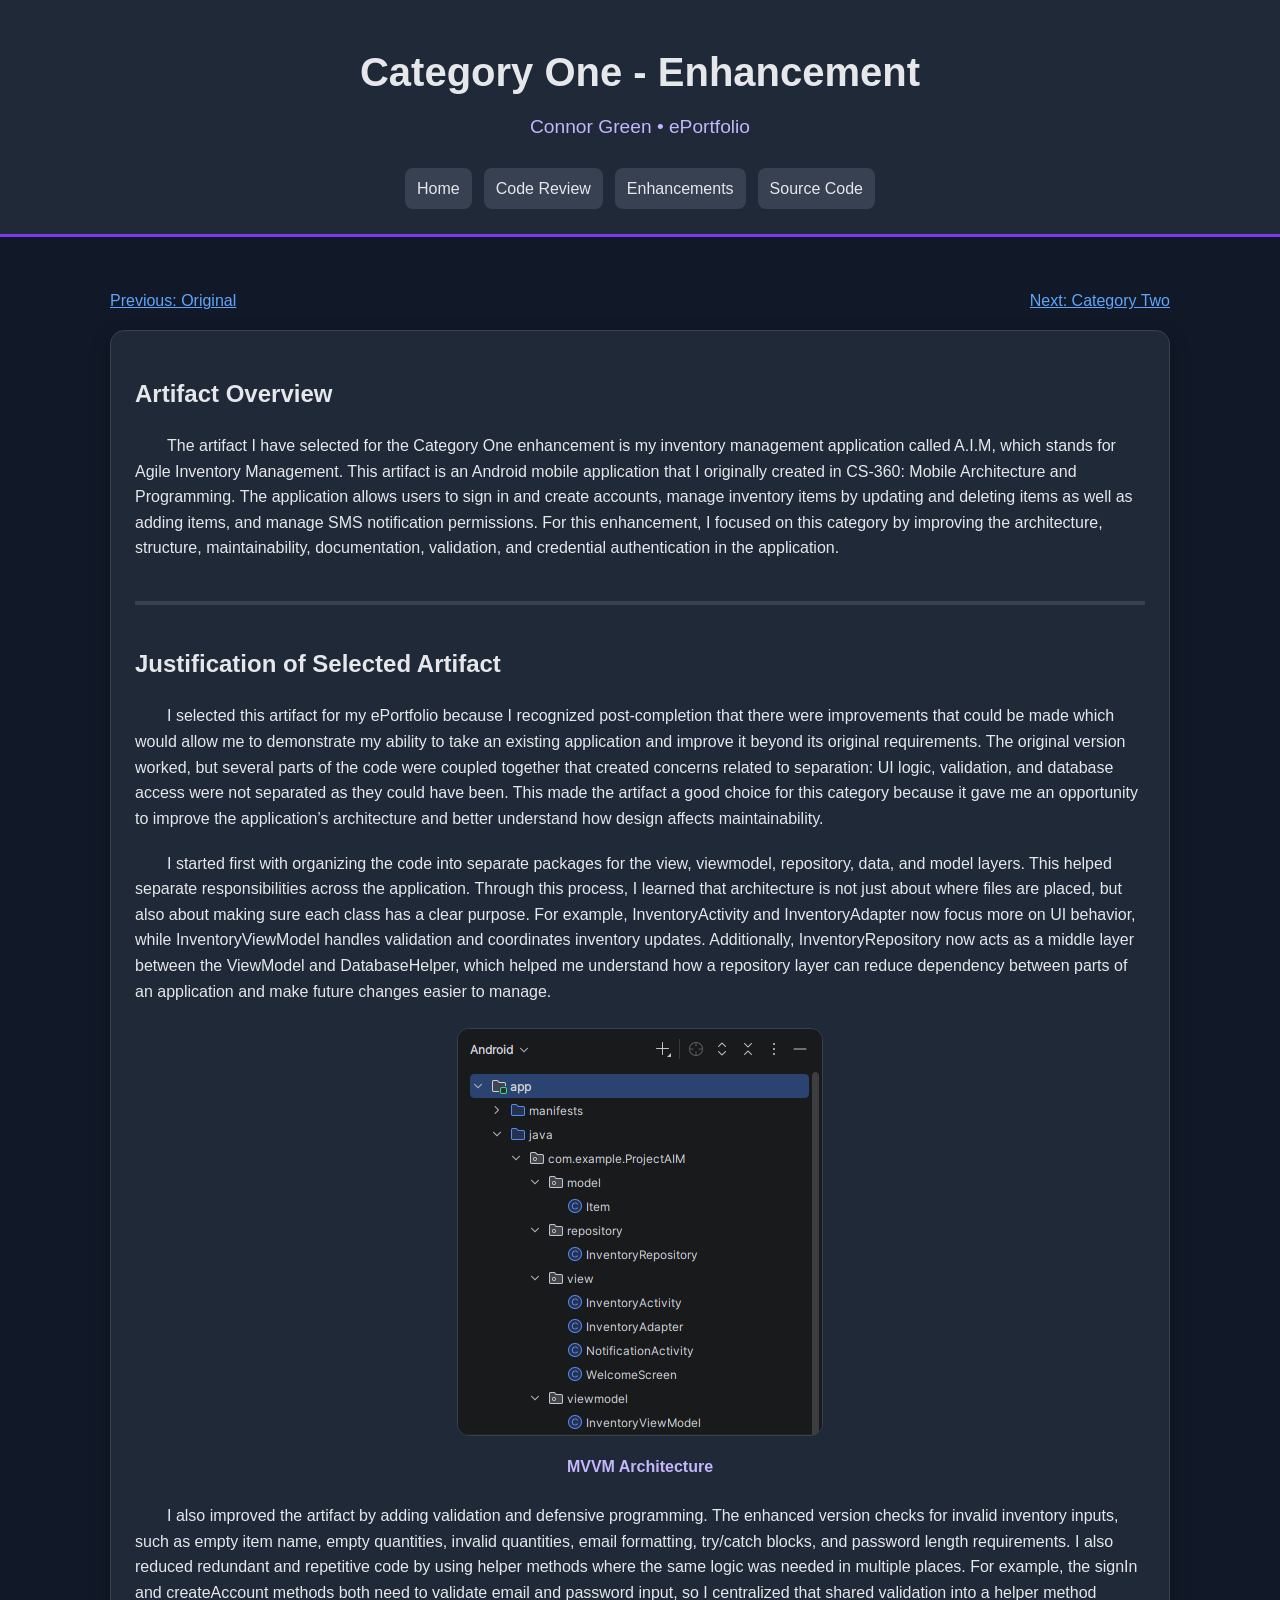
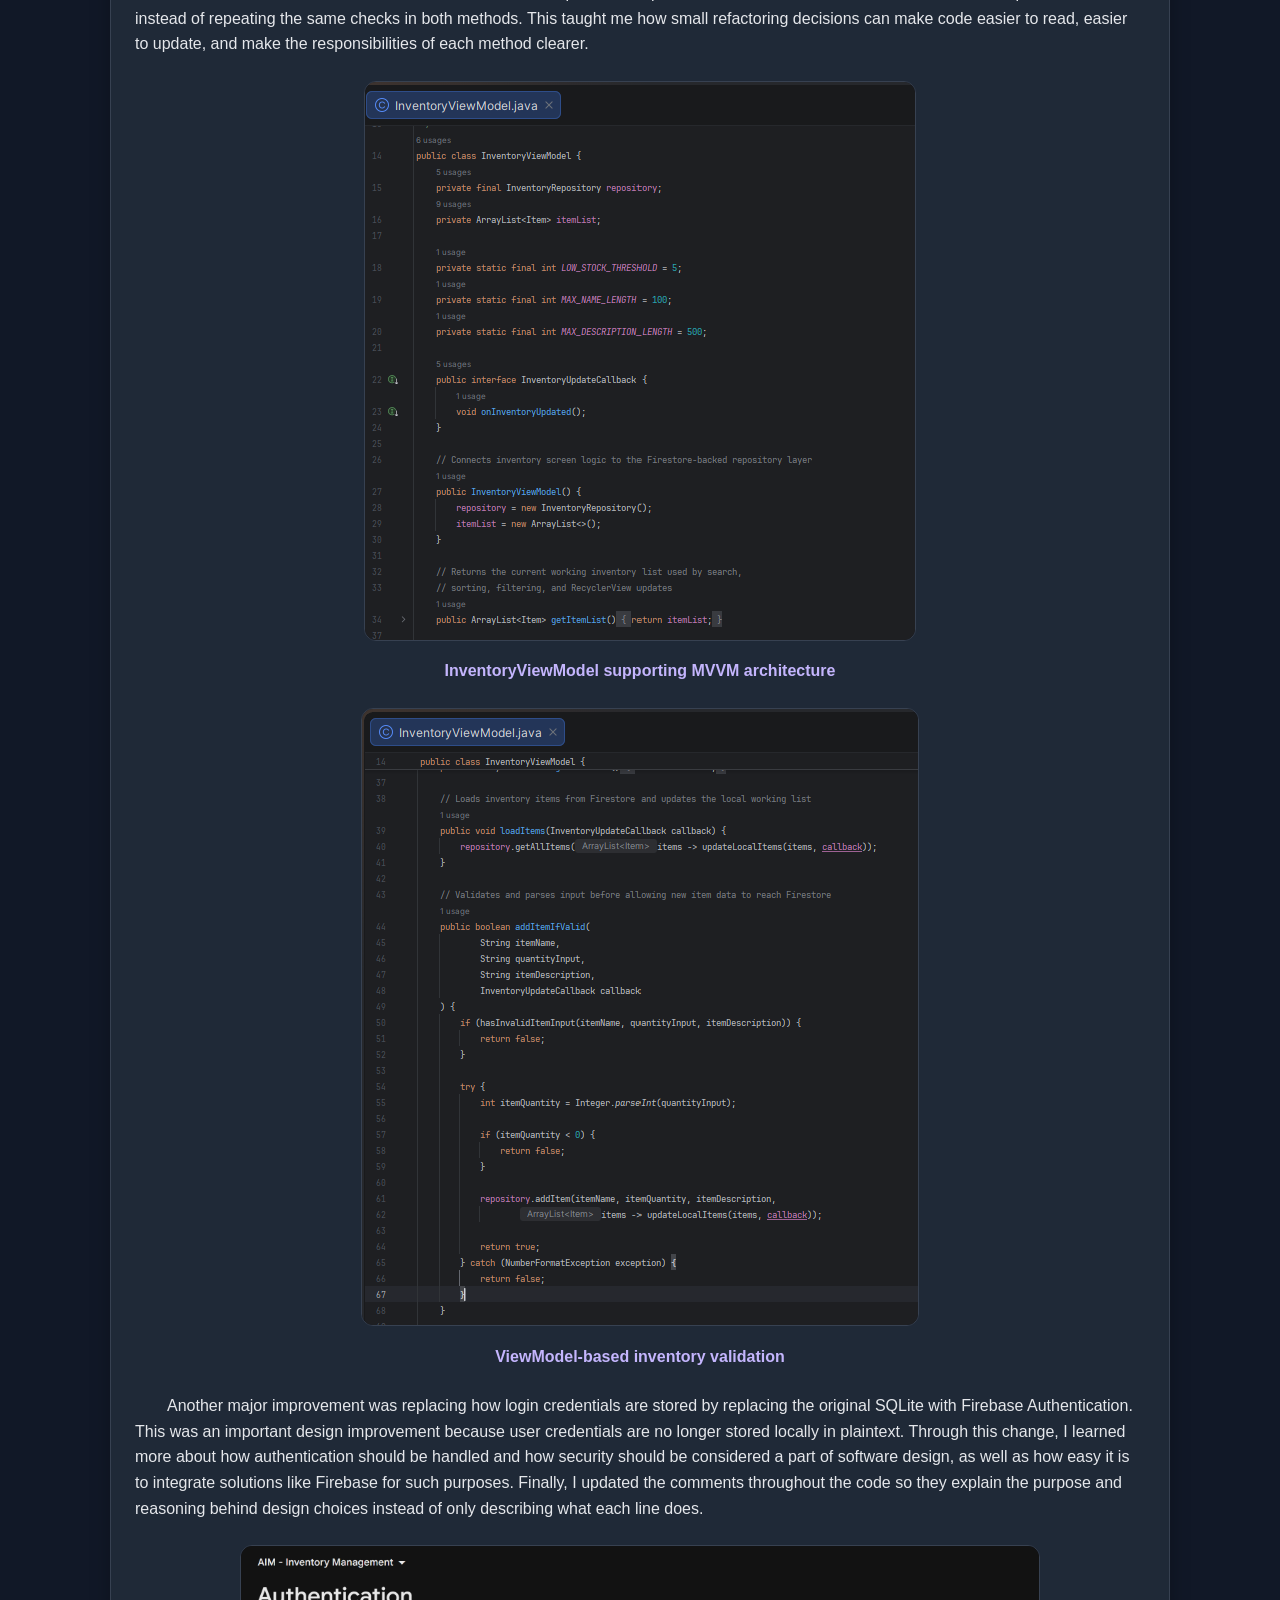
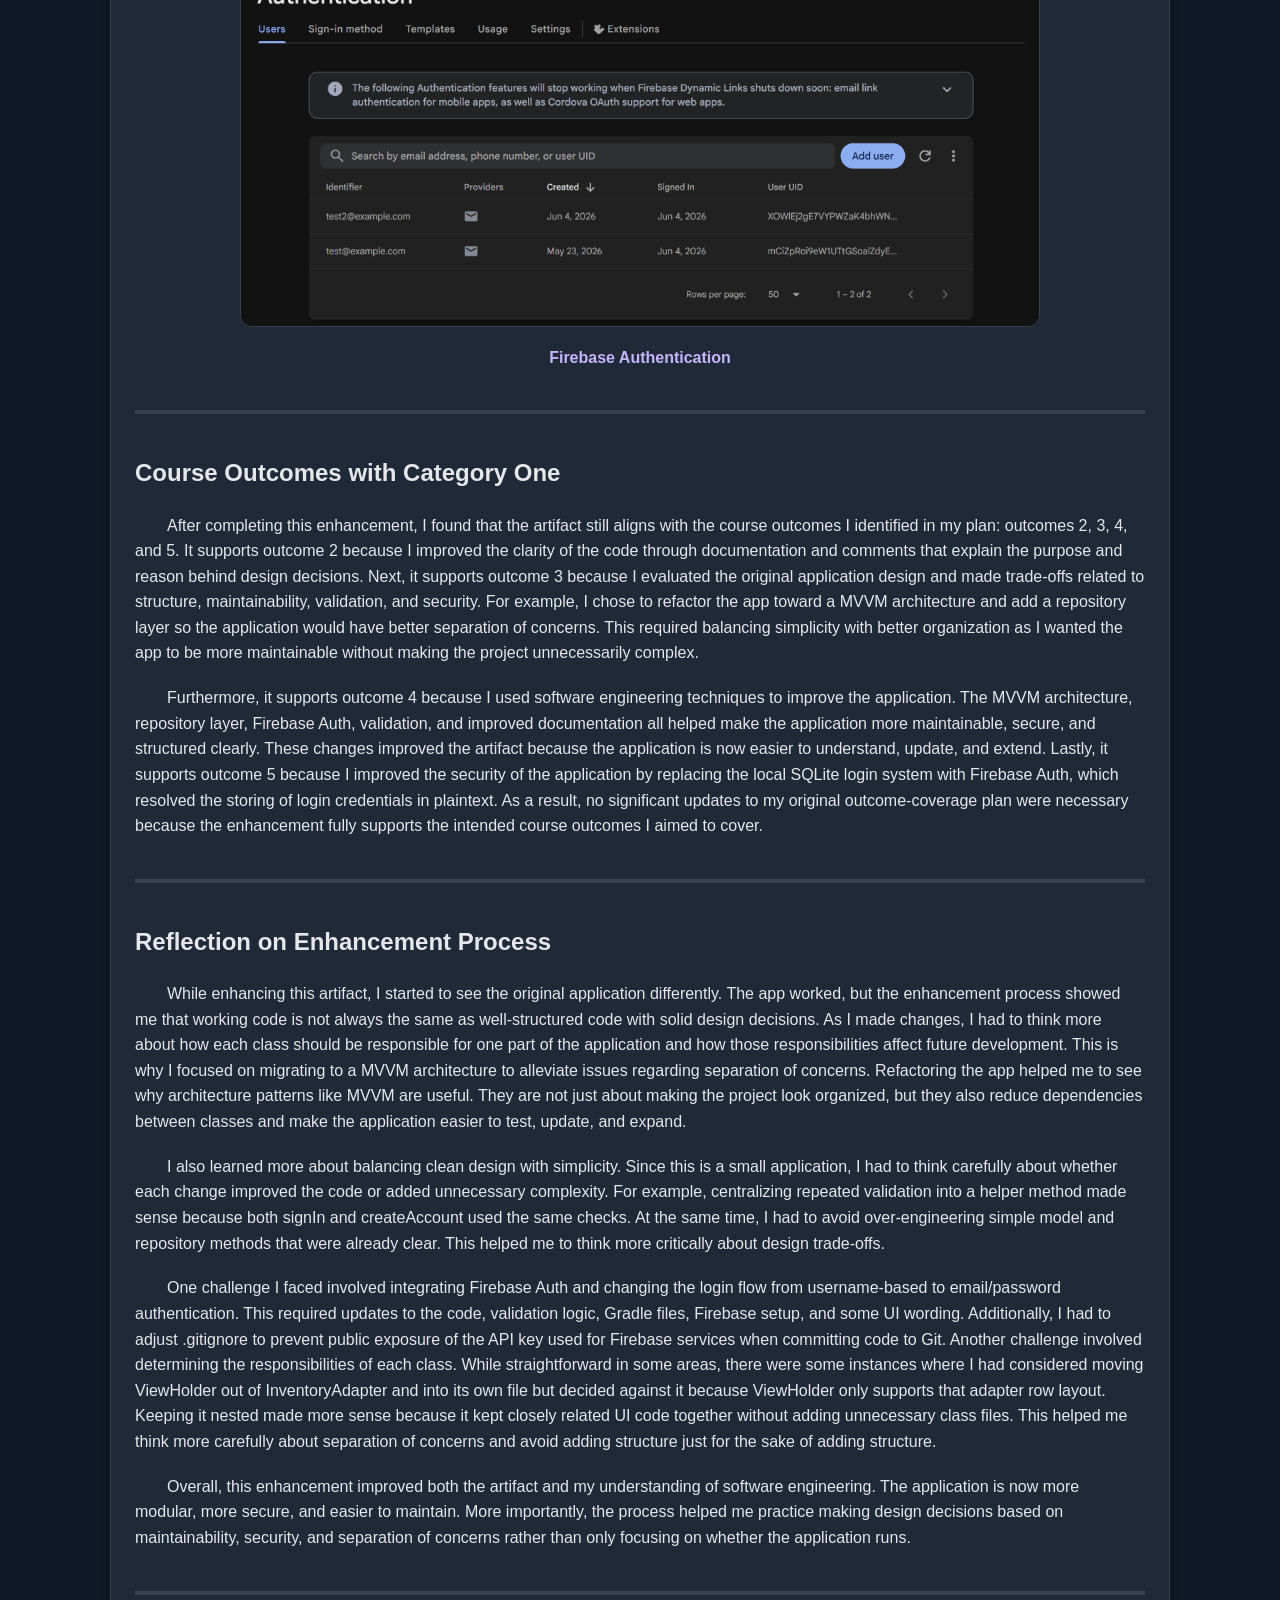
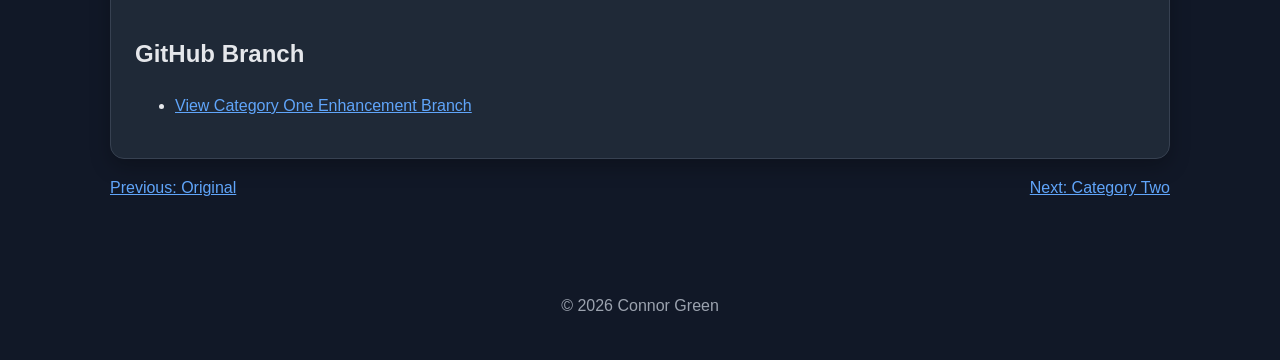
==== commit 1131c735: "Polished text, navigation, and layout" ====
--- a/pages/category1.html
+++ b/pages/category1.html
@@ -21,6 +21,13 @@
 </header>
 
 <main class="container">
+
+    <section>
+        <p style="display: flex; justify-content: space-between;">
+            <a href="original.html">Previous: Original</a>
+            <a href="category2.html">Next: Category Two</a>
+        </p>
+    </section>
     
     <section class="card narrative">
 
@@ -112,12 +119,12 @@
 
         <hr>
 
-        <h2>Category One Enhancement GitHub Branch</h2>
+        <h2>GitHub Branch</h2>
 
         <ul>
             <li>
                 <a href="https://github.com/Apollo769/AIM-Android-App/tree/category1" target="_blank">
-                    Category One: Software Design and Engineering
+                    View Category One Enhancement Branch
                 </a>
             </li>
         </ul>
@@ -125,8 +132,6 @@
     </section>
 
     <section>
-        <hr>
-
         <p style="display: flex; justify-content: space-between;">
             <a href="original.html">Previous: Original</a>
             <a href="category2.html">Next: Category Two</a>
--- a/assets/css/style.css
+++ b/assets/css/style.css
@@ -70,6 +70,10 @@
     text-indent: 2em;
 }
 
+.link-card p {
+    text-indent: 0;
+}
+
 .hero {
     margin-bottom: 28px;
 }
@@ -102,6 +106,21 @@
 .link-card:hover {
     transform: translateY(-4px);
     border-color: #7c3aed;
+}
+
+.enhancements-grid {
+    margin-top: 30px;
+}
+
+.enhancements-grid .link-card {
+    background: #111827;
+}
+
+.ui-card {
+    grid-column: 1 / -1;
+    max-width: 520px;
+    justify-self: center;
+    width: 100%;
 }
 
 footer {
@@ -175,4 +194,10 @@
     .image-comparison {
         grid-template-columns: 1fr;
     }
+
+    .grid .link-card:last-child:nth-child(odd),
+    .ui-card {
+        grid-column: auto;
+        max-width: none;
+    }
 }
